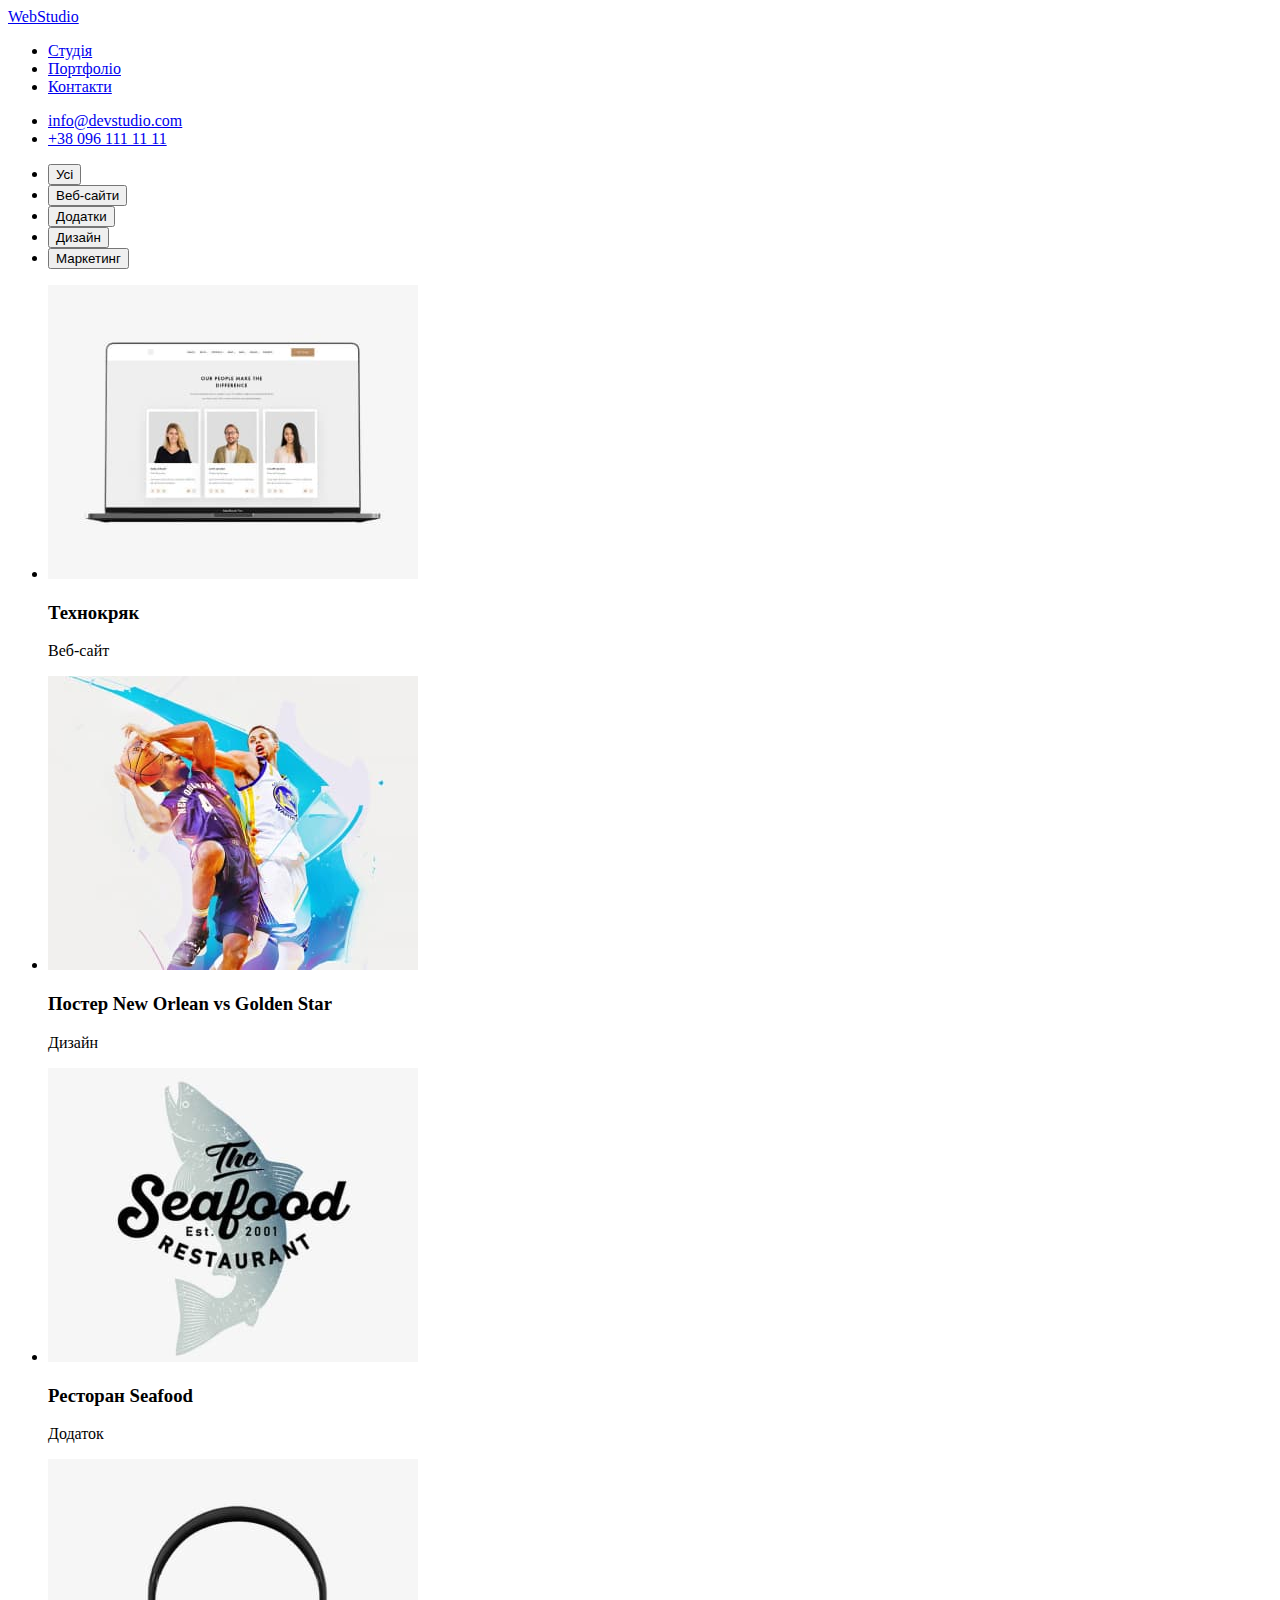
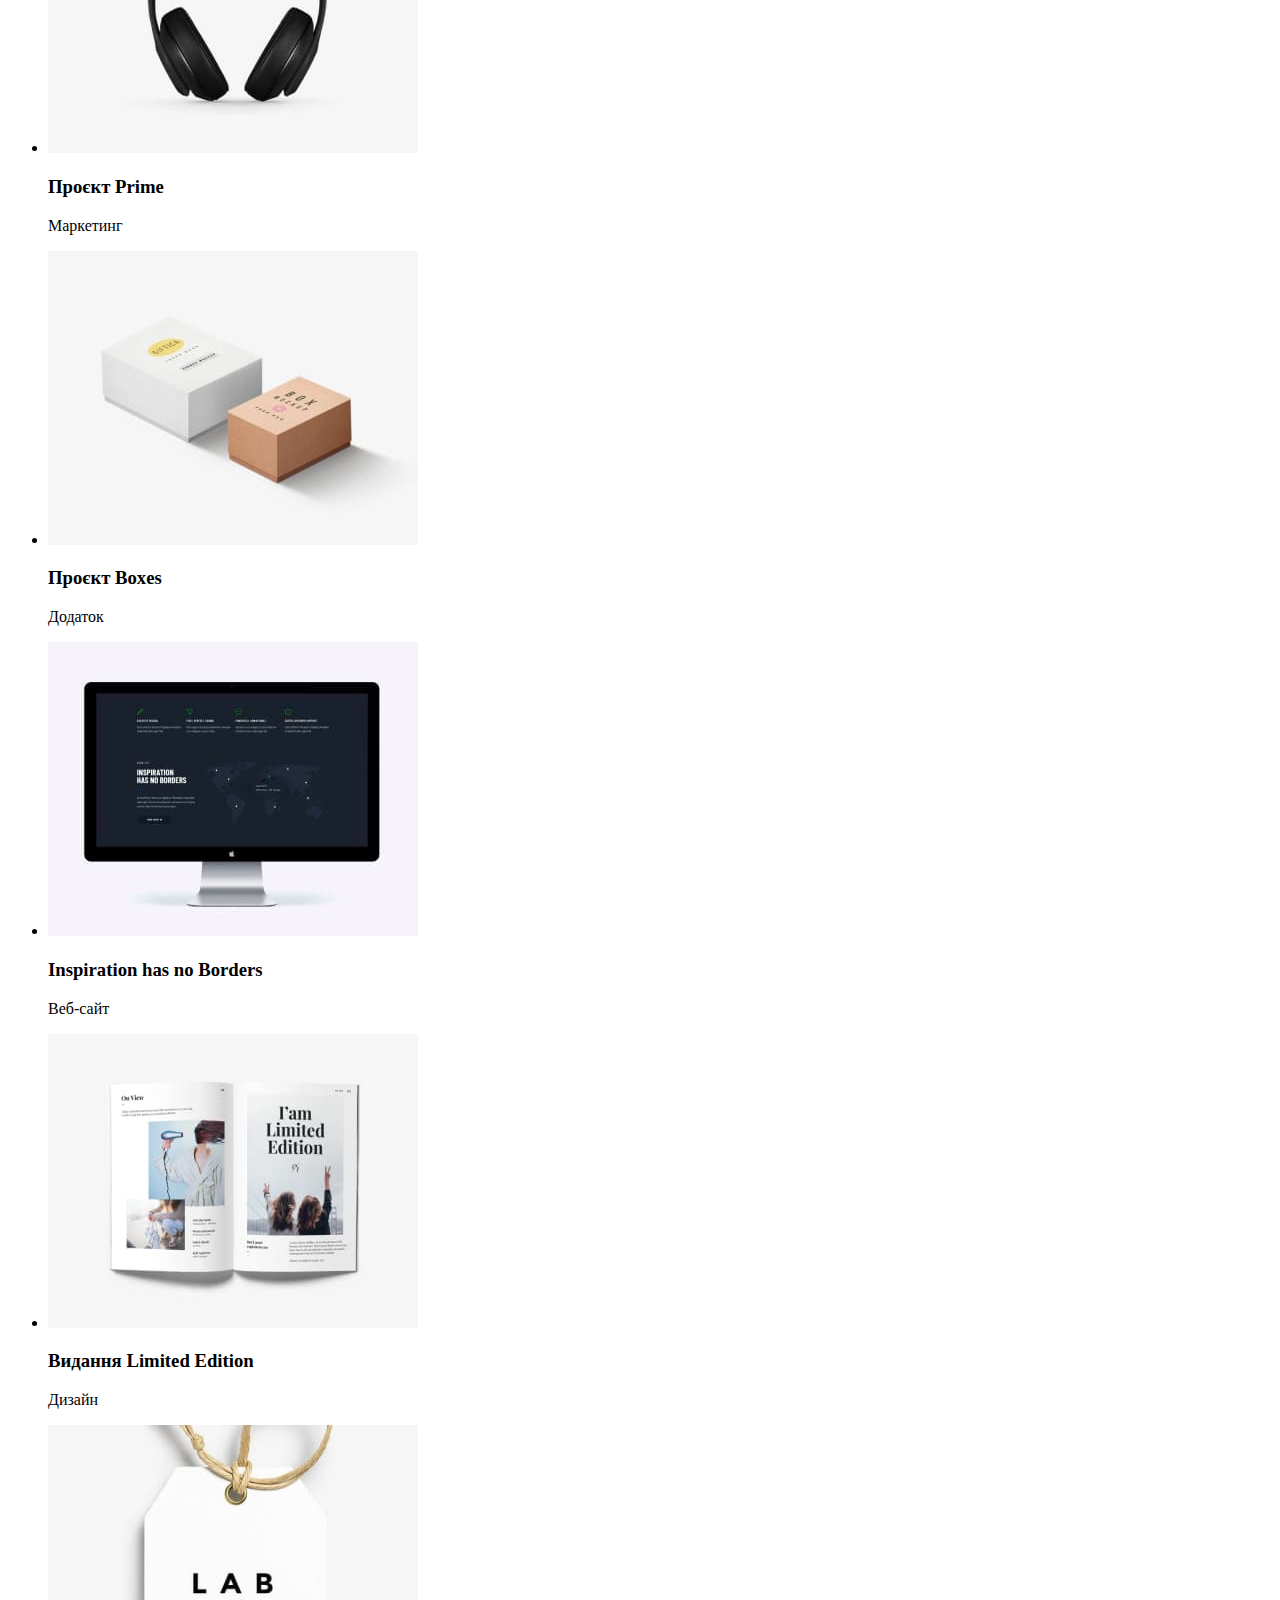
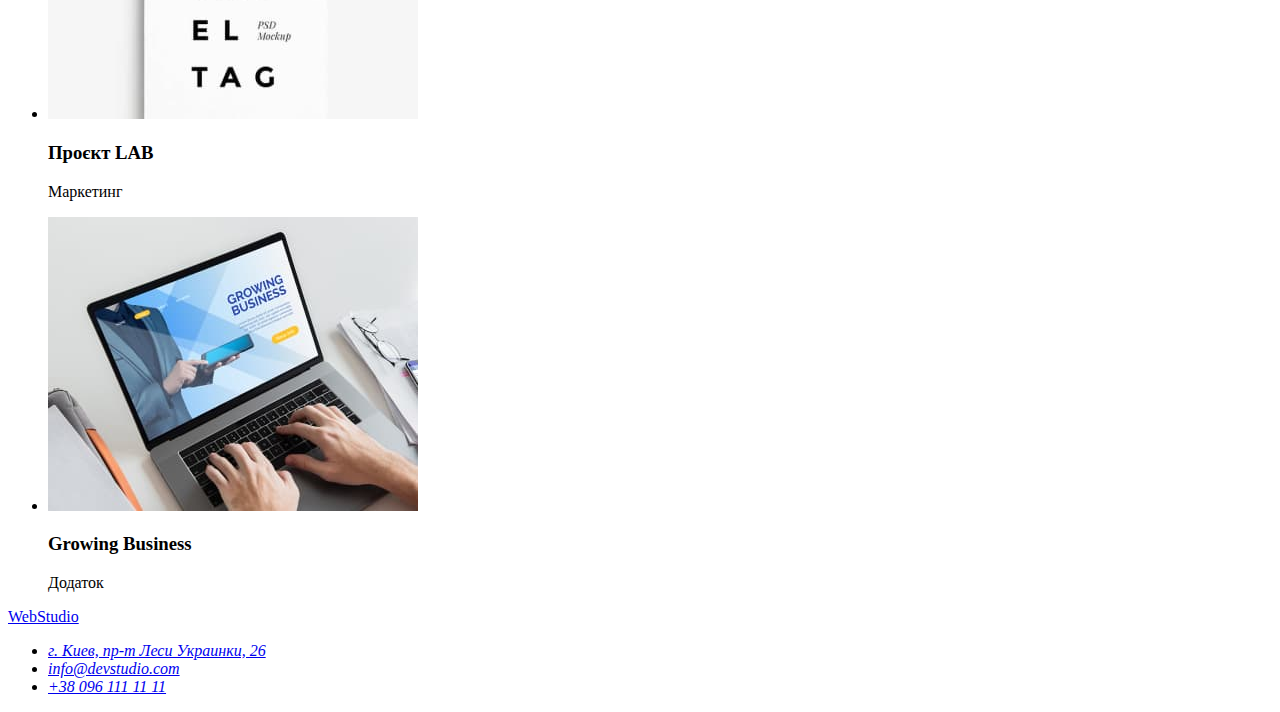
==== portfolio.html @ e199deff "розмітка другої сторінки" ====
<!DOCTYPE html>
<html lang="uk">
<head>
    <meta charset="UTF-8">
    <meta http-equiv="X-UA-Compatible" content="IE=edge">
    <meta name="viewport" content="width=device-width, initial-scale=1.0">
    <title>WebStudio</title>
    <link rel="stylesheet" href="./css/styles.css">
</head>
<body> 
    <header>
        <nav>
        <a href="./index.html">WebStudio</a>
        <ul>
            <li><a href="./index.html">Студія</a></li>
            <li><a href="./portfolio.html">Портфоліо</a></li>
            <li><a href="#">Контакти</a></li>
        </ul>
    </nav>
    <ul>
        <li><a href="mailto:info@devstudio.com">info@devstudio.com</a></li>
        <li><a href="tel:+380961111111">+38 096 111 11 11</a></li>
    </ul>
    </header> 
<main>
  <section>
      <ul>
          <li><button type="button">Усі</button></li>
          <li><button type="button">Веб-сайти</button></li>
          <li><button type="button">Додатки</button></li>
          <li><button type="button">Дизайн</button></li>
          <li><button type="button">Маркетинг</button></li>
      </ul>
  </section>  
  <section>
      <ul>
          <li><img src="./images/1.jpg" alt="компютер з прикладом сайту" width="370">
        <h3>Технокряк</h3>
        <p>Веб-сайт</p>
        </li>
          <li><img src="./images/2.jpg" alt="постер гра в баскетбол" width="370">
        <h3>Постер New Orlean vs Golden Star</h3>
        <p>Дизайн</p>
        </li>
          <li><img src="./images/3.jpg" alt="зображення додатку ресторана" width="370">
        <h3>Ресторан Seafood</h3>
        <p>Додаток</p>
        </li>
          <li><img src="./images/4.jpg" alt="чорні навушники" width="370">
        <h3>Проєкт Prime</h3>
        <p>Маркетинг</p>
        </li>
          <li><img src="./images/5.jpg" alt="зображення книжок" width="370">
        <h3>Проєкт Boxes</h3>
        <p>Додаток</p>
        </li>
          <li><img src="./images/6.jpg" alt="компютер из зображенням веб-сайту" width="370">
        <h3>Inspiration has no Borders</h3>
        <p>Веб-сайт</p>
        </li>
          <li><img src="./images/7.jpg" alt="розгорнута книга" width="370">
        <h3>Видання Limited Edition</h3>
        <p>Дизайн</p>
        </li>
          <li><img src="./images/8.jpg" alt="дизайн бірки" width="370">
        <h3>Проєкт LAB</h3>
        <p>Маркетинг</p>
        </li>
          <li><img src="./images/9.jpg" alt="людина за компютером" width="370">
        <h3>Growing Business</h3>
        <p>Додаток</p>
        </li>
      </ul>
  </section>
</main>
    <footer>
        <a href="./index.html">WebStudio</a>
    <address>
        <ul>
            <li><a href="https://goo.gl/maps/CPtrU1FHBa2aNyZL9" target="_blank" rel="noopener noreferrer nofollow">г. Киев, пр-т Леси Украинки, 26</a>
            </li>
            <li><a href="mailto:info@devstudio.com">info@devstudio.com</a>
            </li>
            <li>
                <a href="tel:+380961111111">+38 096 111 11 11</a>
            </li>
        </ul>
    </address>
    </footer>
</body>
</html>
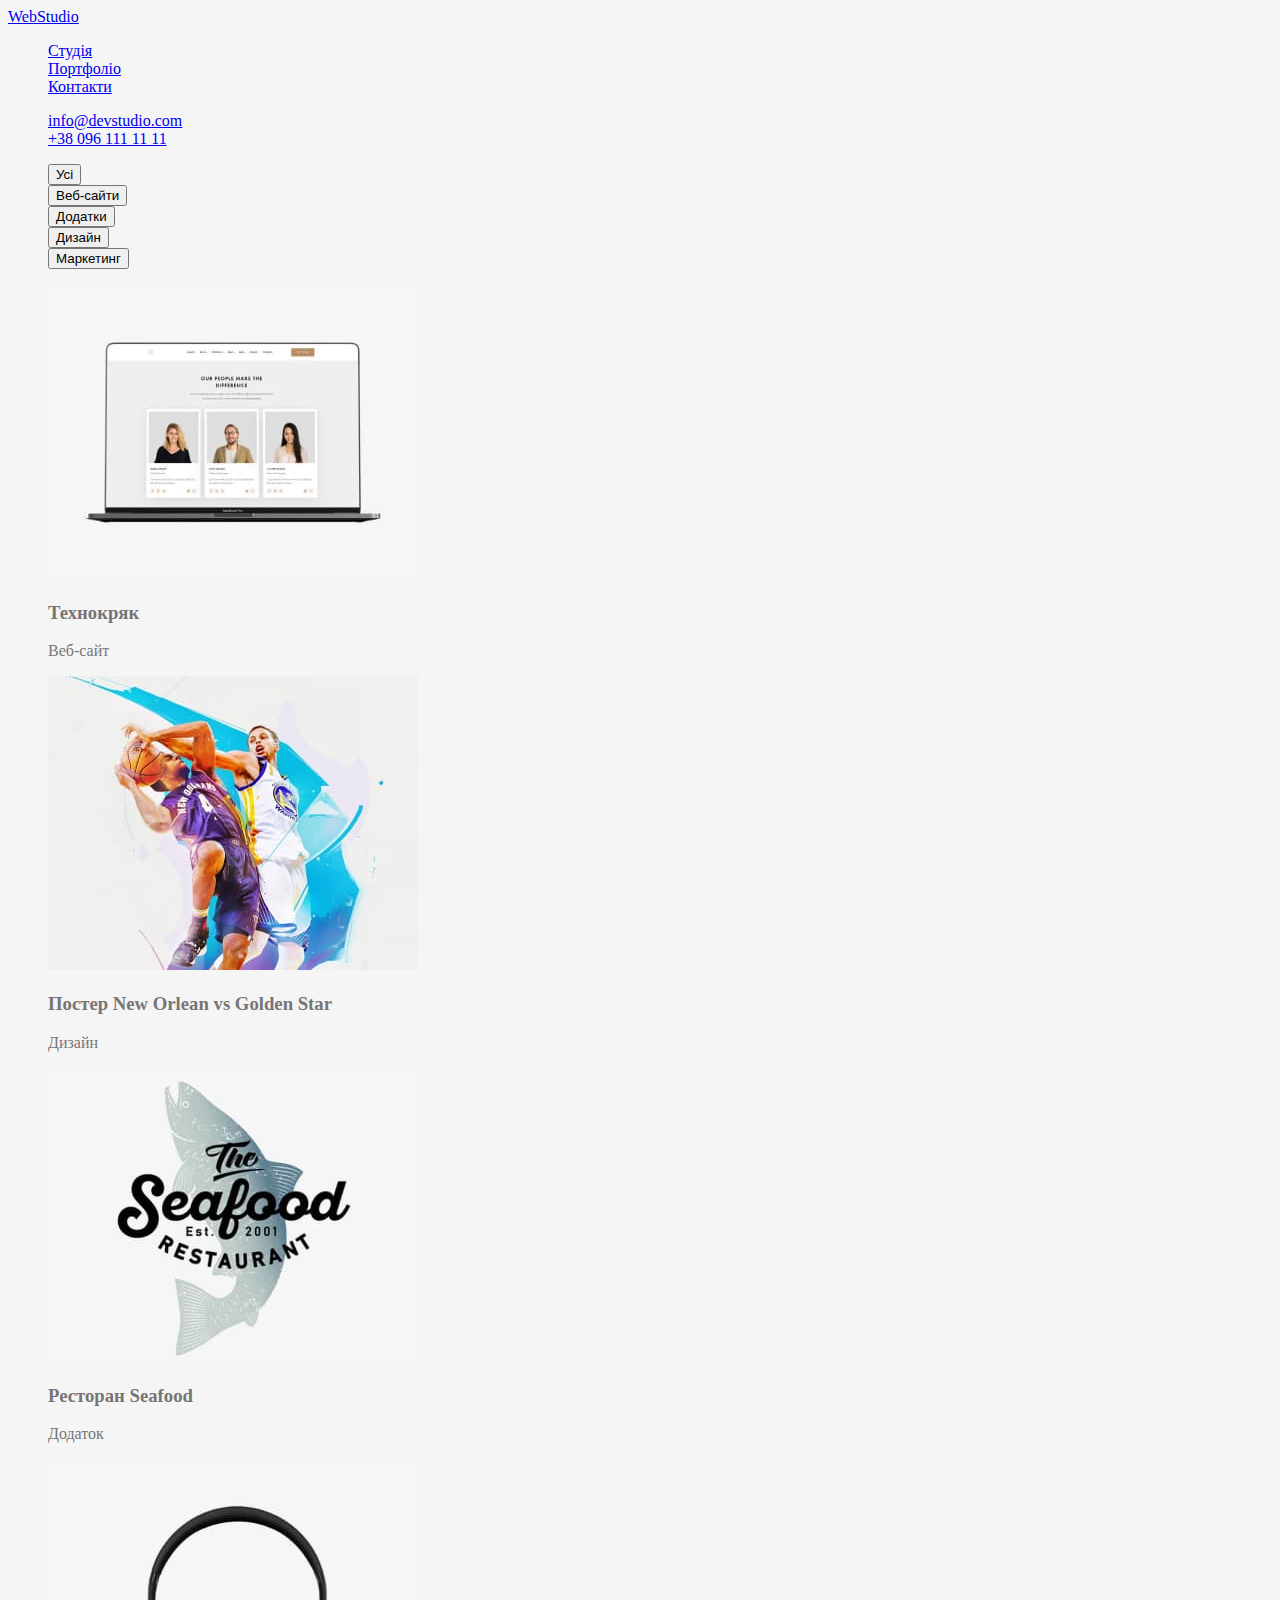
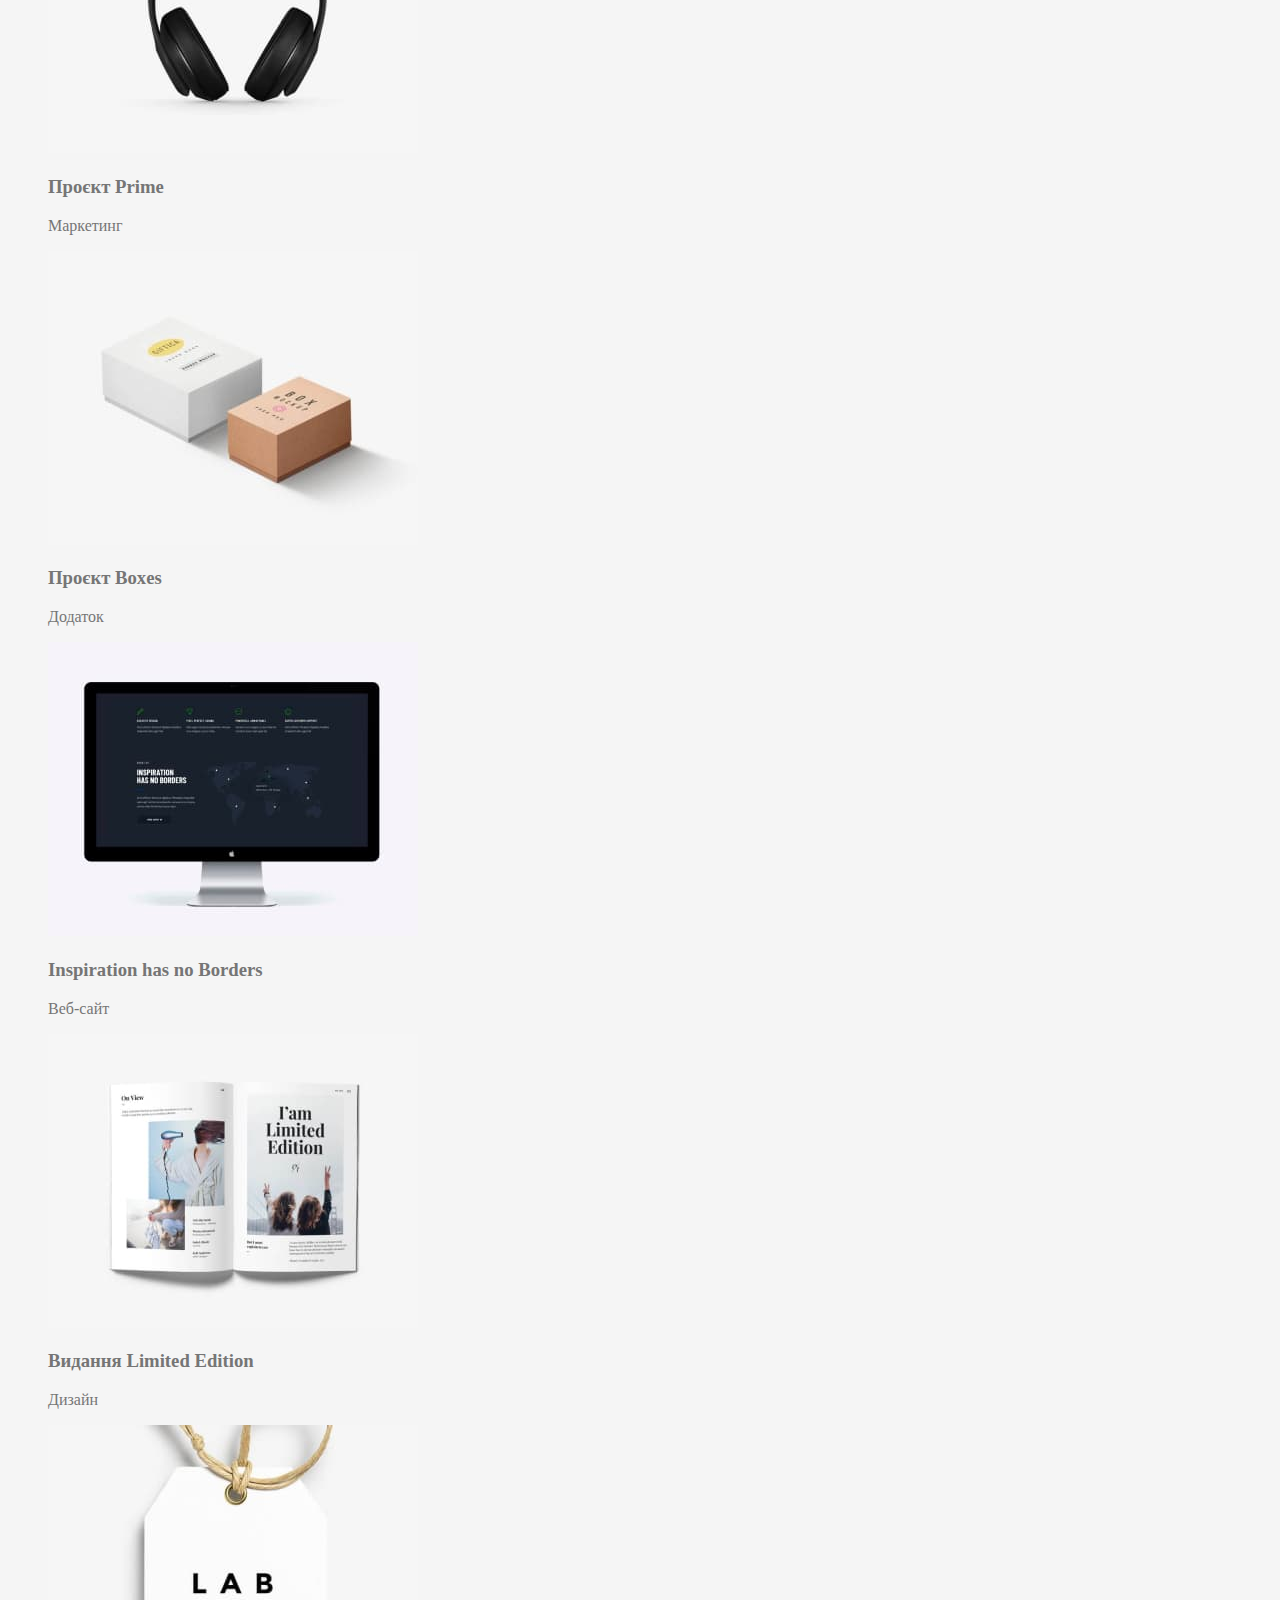
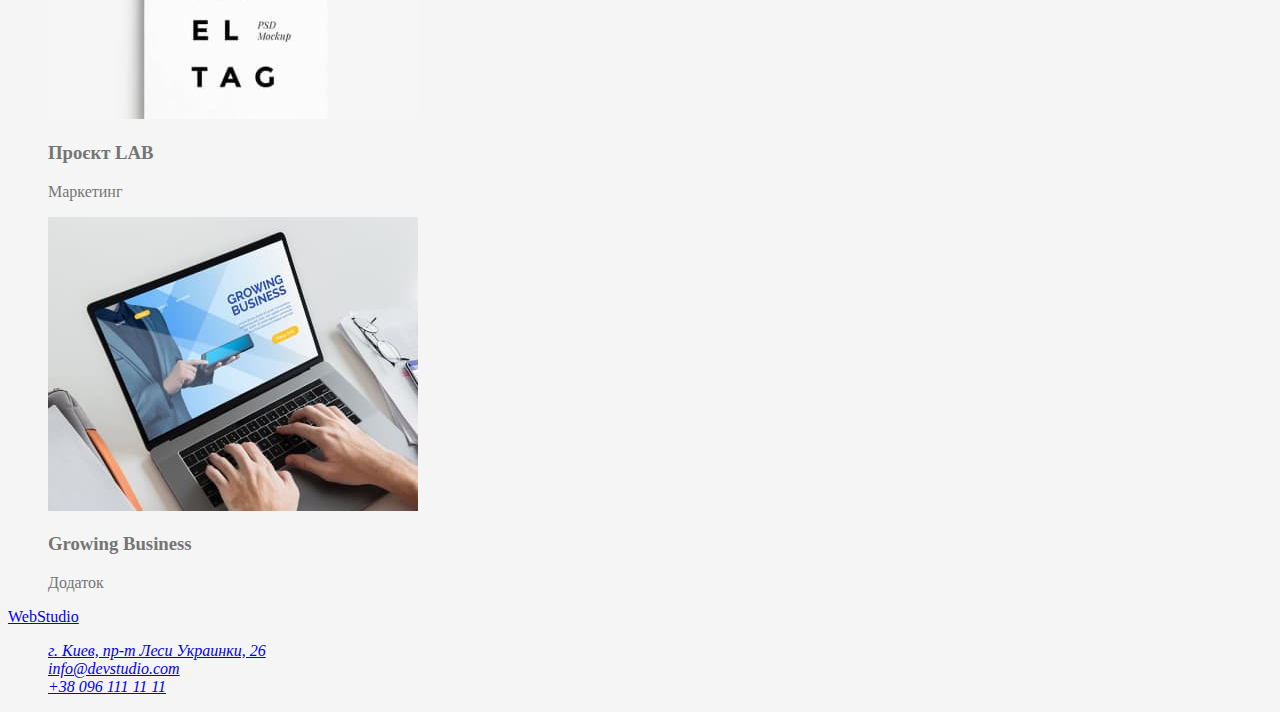
==== commit 69a70dbf: "додані змінні" ====
--- a/portfolio.html
+++ b/portfolio.html
@@ -10,7 +10,7 @@
 <body> 
     <header>
         <nav>
-        <a href="./index.html">WebStudio</a>
+        <a href="./index.html" class="logo">WebStudio</a>
         <ul>
             <li><a href="./index.html">Студія</a></li>
             <li><a href="./portfolio.html">Портфоліо</a></li>
@@ -31,8 +31,6 @@
           <li><button type="button">Дизайн</button></li>
           <li><button type="button">Маркетинг</button></li>
       </ul>
-  </section>  
-  <section>
       <ul>
           <li><img src="./images/1.jpg" alt="компютер з прикладом сайту" width="370">
         <h3>Технокряк</h3>
--- a/css/styles.css
+++ b/css/styles.css
@@ -0,0 +1,58 @@
+
+/* основний колір тексту #757575 */
+/*другорядний колір #212121 */
+/* білий #FFFFFF;*/
+/* акцент: #2196F3 */
+:root {
+--primary-text-color: #757575;
+--title-text-color: #212121;
+--accent-color: #2196F3; 
+}
+
+body {
+background-color: #F5F5F5;
+color:var(--primary-text-color) ;
+}
+
+
+ul {
+    list-style: none;
+}
+/* site-nav */
+.site-nav .link {
+color: var(--title-text-color);
+}
+.site-nav .link:hover,
+.site-nav .link:focus {
+    color: var(--accent-color);
+}
+/* auth-nav */
+.auth-nav .link {
+    color: var(--primary-text-color);
+}
+.auth-nav .link:hover,
+.auth-nav .link:focus {
+    color: var(--accent-color);
+}
+/* section */
+.section-title{
+    color: var(--title-text-color)
+}
+
+/* features */
+.features .title{
+    color: var(--title-text-color);
+}
+
+ /*команда */
+ .name{
+     color: var(--title-text-color);
+ }
+ /* address */
+ .address .maps{
+     color: #FFFFFF;
+ }
+ .address .link{
+     color: rgba(255, 255, 255, 0.6);
+     ;
+ }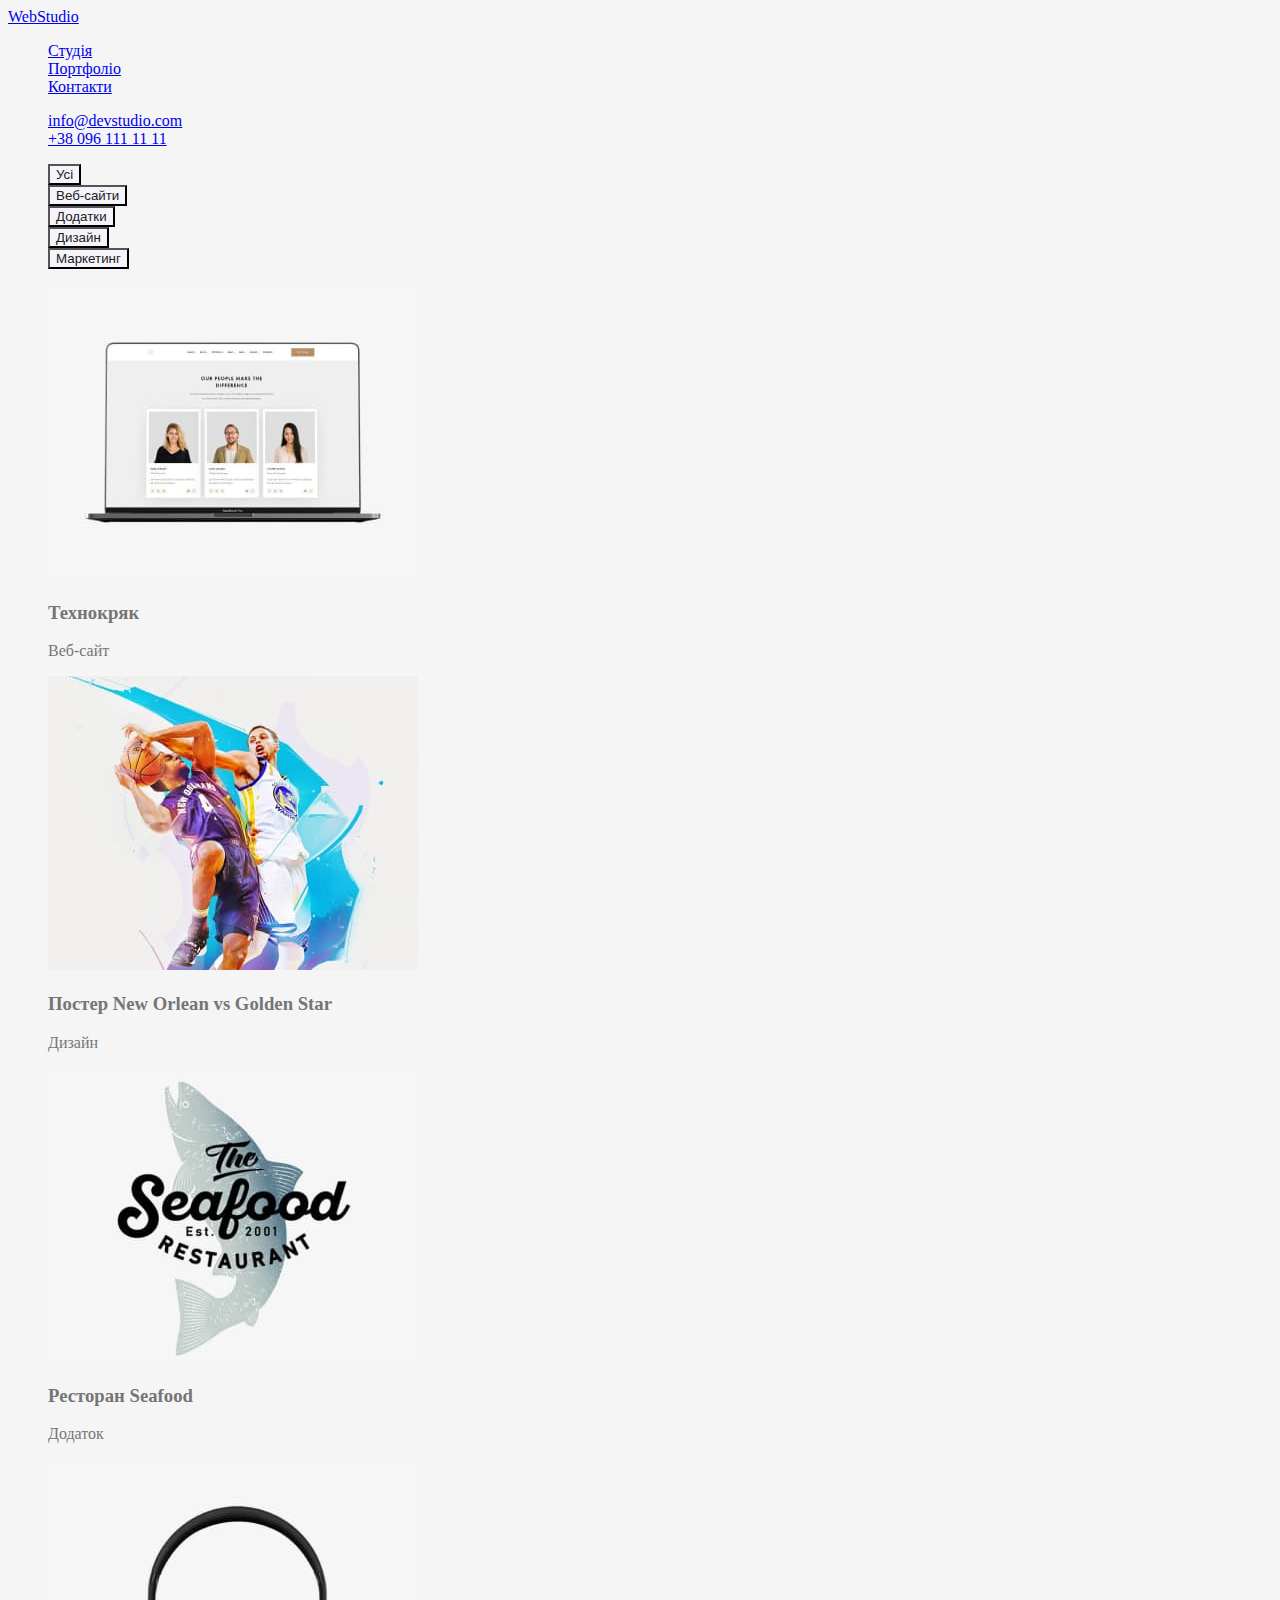
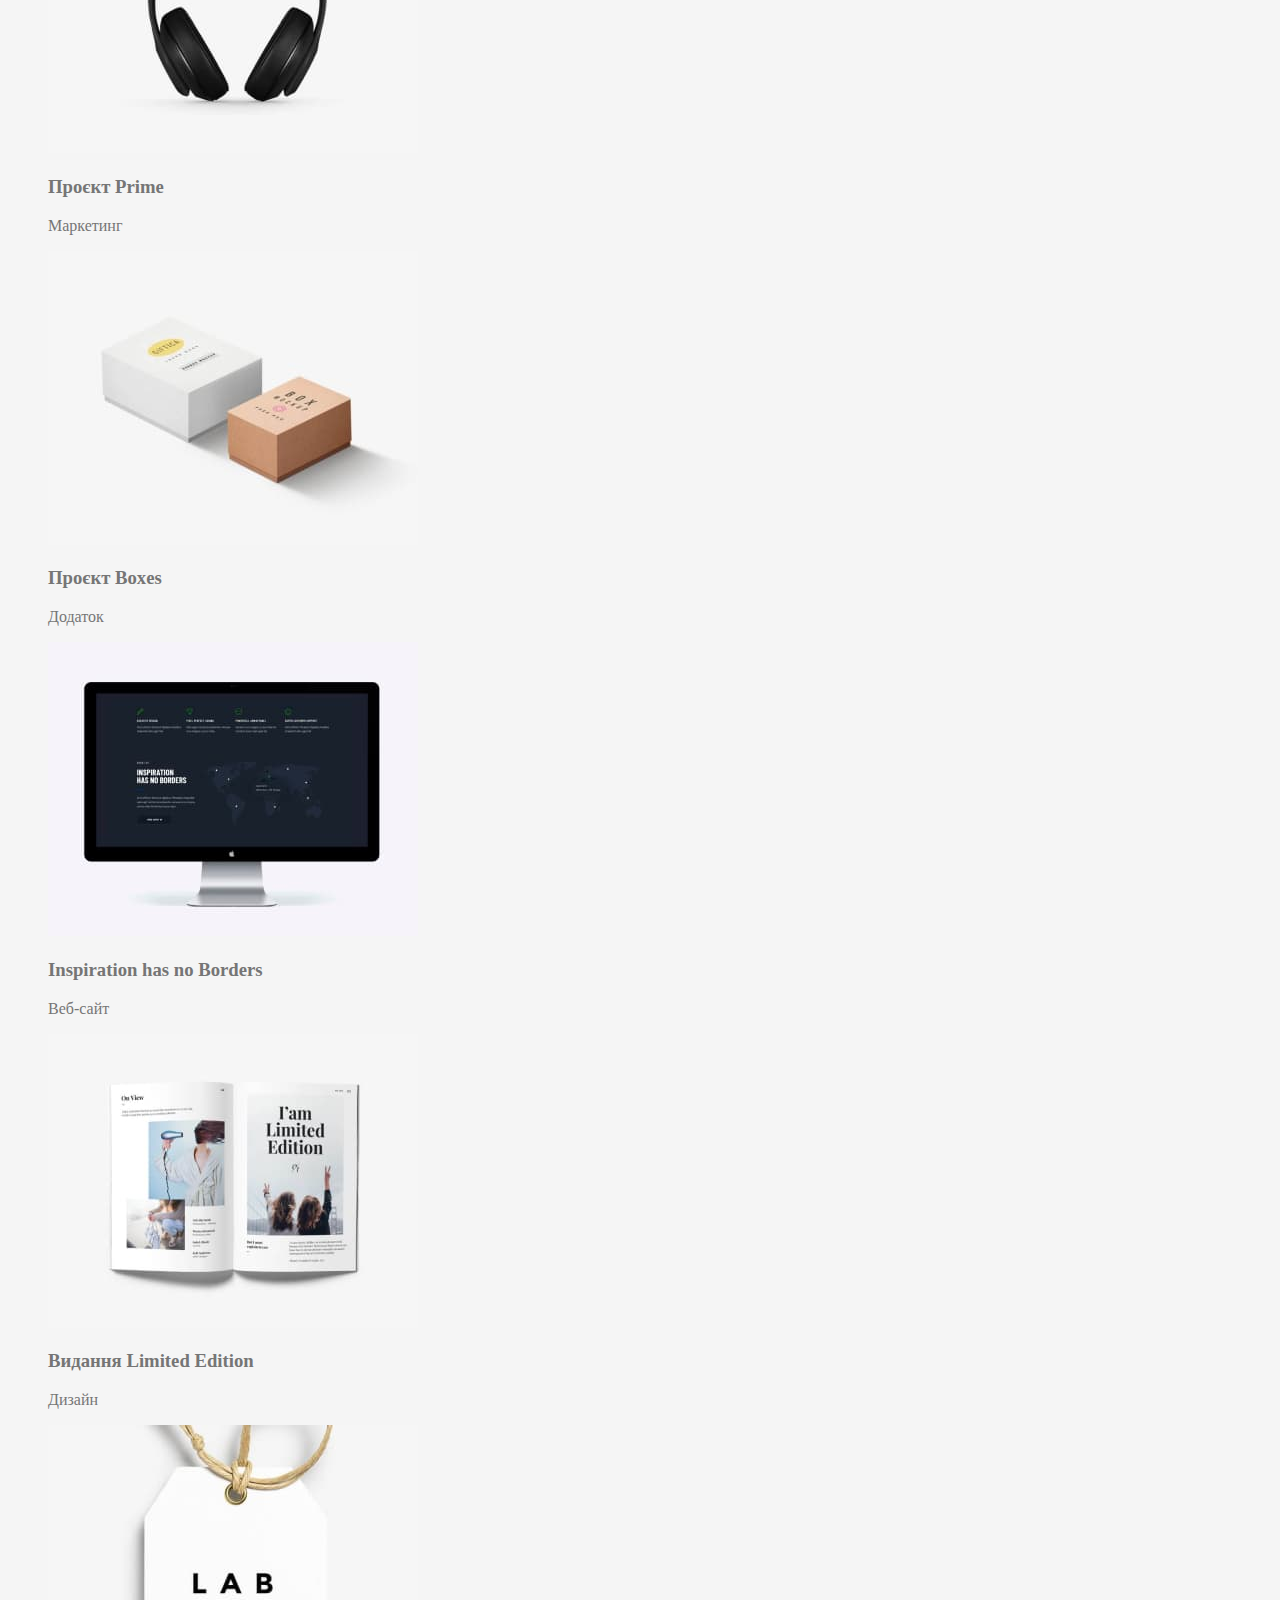
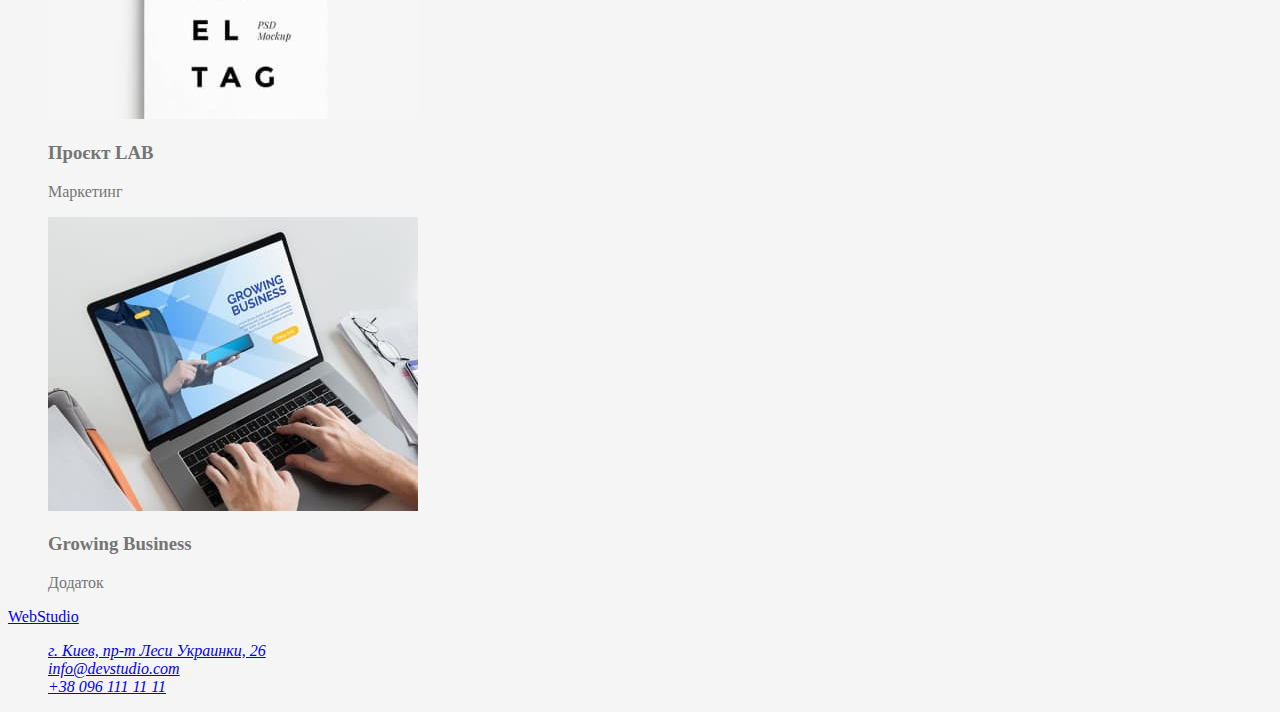
==== commit c49a0801: "оформлення кнопок" ====
--- a/portfolio.html
+++ b/portfolio.html
@@ -25,11 +25,11 @@
 <main>
   <section>
       <ul>
-          <li><button type="button">Усі</button></li>
-          <li><button type="button">Веб-сайти</button></li>
-          <li><button type="button">Додатки</button></li>
-          <li><button type="button">Дизайн</button></li>
-          <li><button type="button">Маркетинг</button></li>
+          <li><button class="button secondary" type="button ">Усі</button></li>
+          <li><button class="button secondary" type="button">Веб-сайти</button></li>
+          <li><button class="button secondary" type="button">Додатки</button></li>
+          <li><button class="button secondary" type="button">Дизайн</button></li>
+          <li><button class="button secondary" type="button">Маркетинг</button></li>
       </ul>
       <ul>
           <li><img src="./images/1.jpg" alt="компютер з прикладом сайту" width="370">
--- a/css/styles.css
+++ b/css/styles.css
@@ -6,7 +6,8 @@
 :root {
 --primary-text-color: #757575;
 --title-text-color: #212121;
---accent-color: #2196F3; 
+--accent-color: #2196F3;
+--primary-white-color:#F5F4FA; 
 }
 
 body {
@@ -55,4 +56,33 @@
  .address .link{
      color: rgba(255, 255, 255, 0.6);
      ;
- }+ }
+.address .link:hover,
+.address .link:focus{
+    color: var(--accent-color);
+}
+/* hero ( виділила фон, щоб було видно текст */
+.hero{
+    background-color: #2F303A;
+}
+.hero .hero-title{
+    color: #FFFFFF;
+}
+/* button */
+.button {
+    color: var(--title-text-color);
+    background-color: var(--primary-white-color);
+}
+.button.primary{
+    background-color: var(--accent-color);
+    color: var(--primary-white-color);
+}
+.button.secondary{
+    color: var(--title-text-color);
+    background-color: var(--primary-white-color);
+cursor: pointer;
+}
+.button.secondary:hover,
+.button.secondary:focus{
+    background-color: var(--accent-color);
+}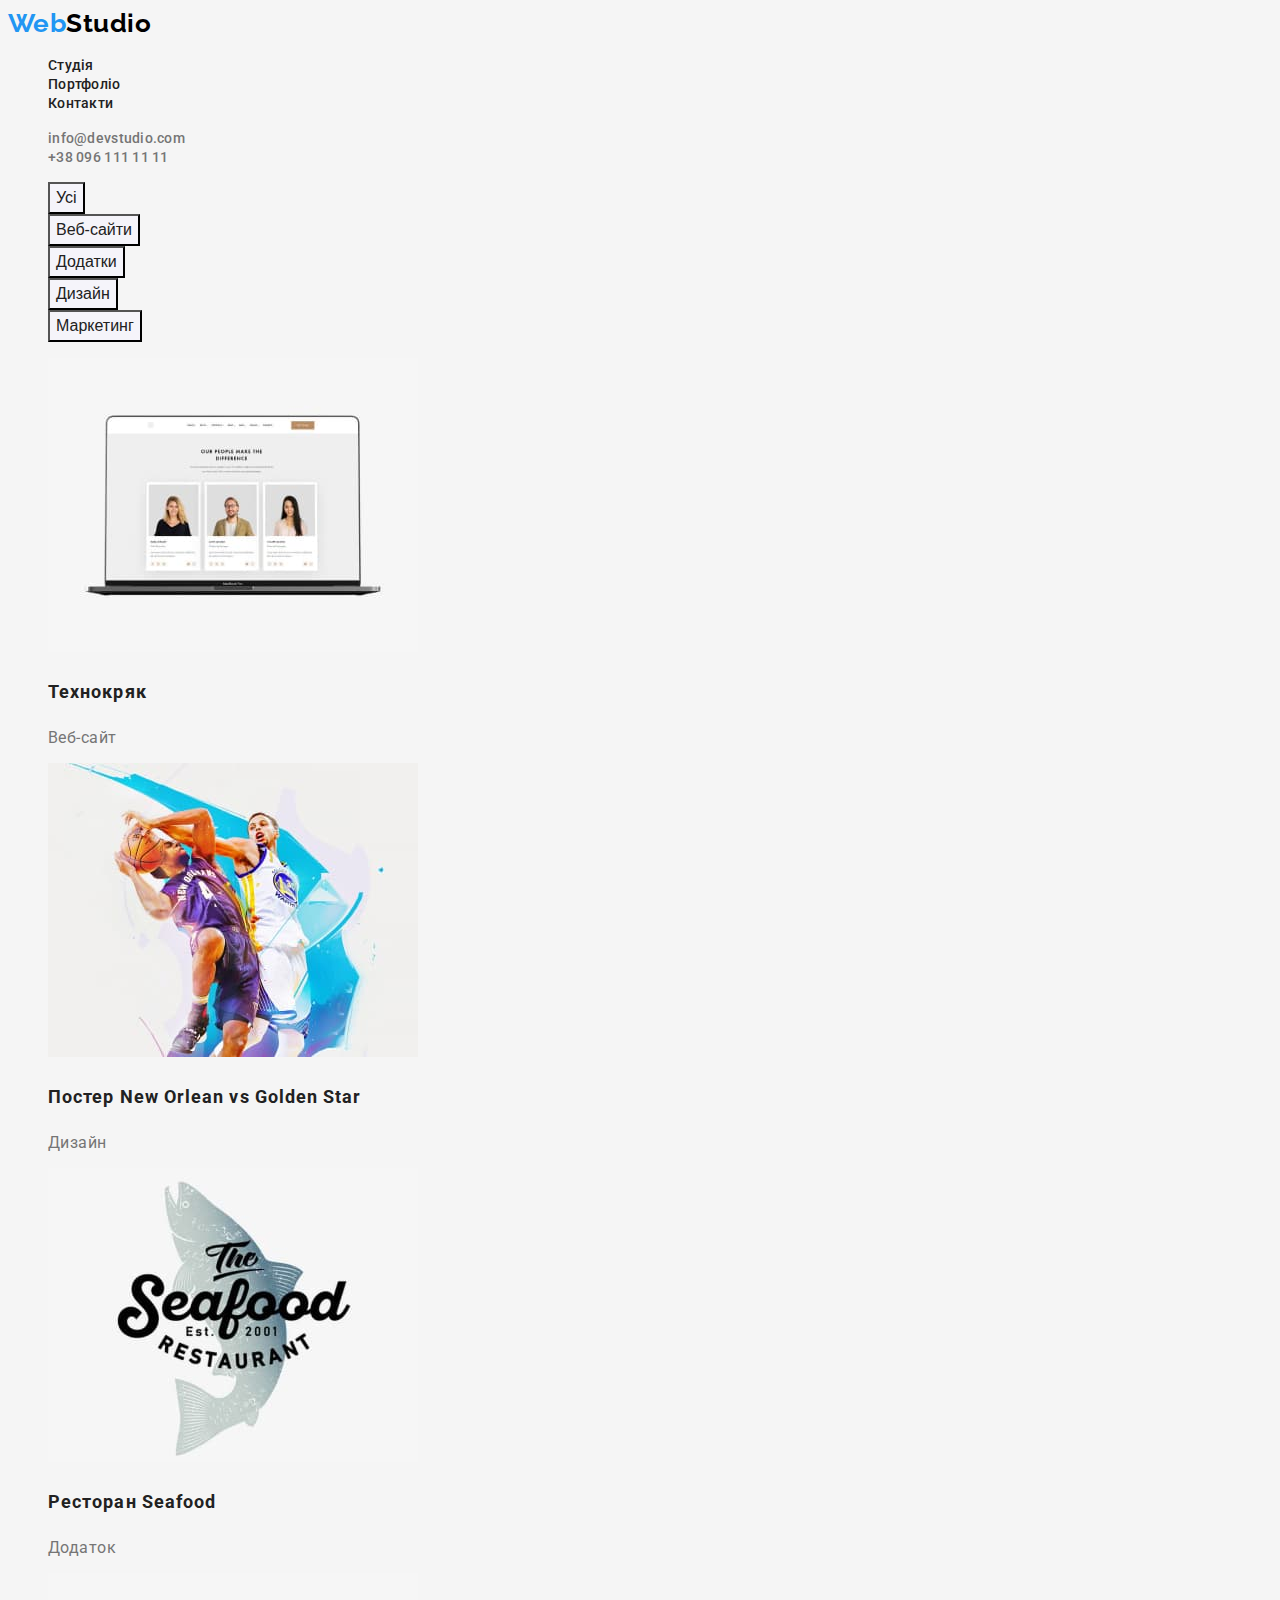
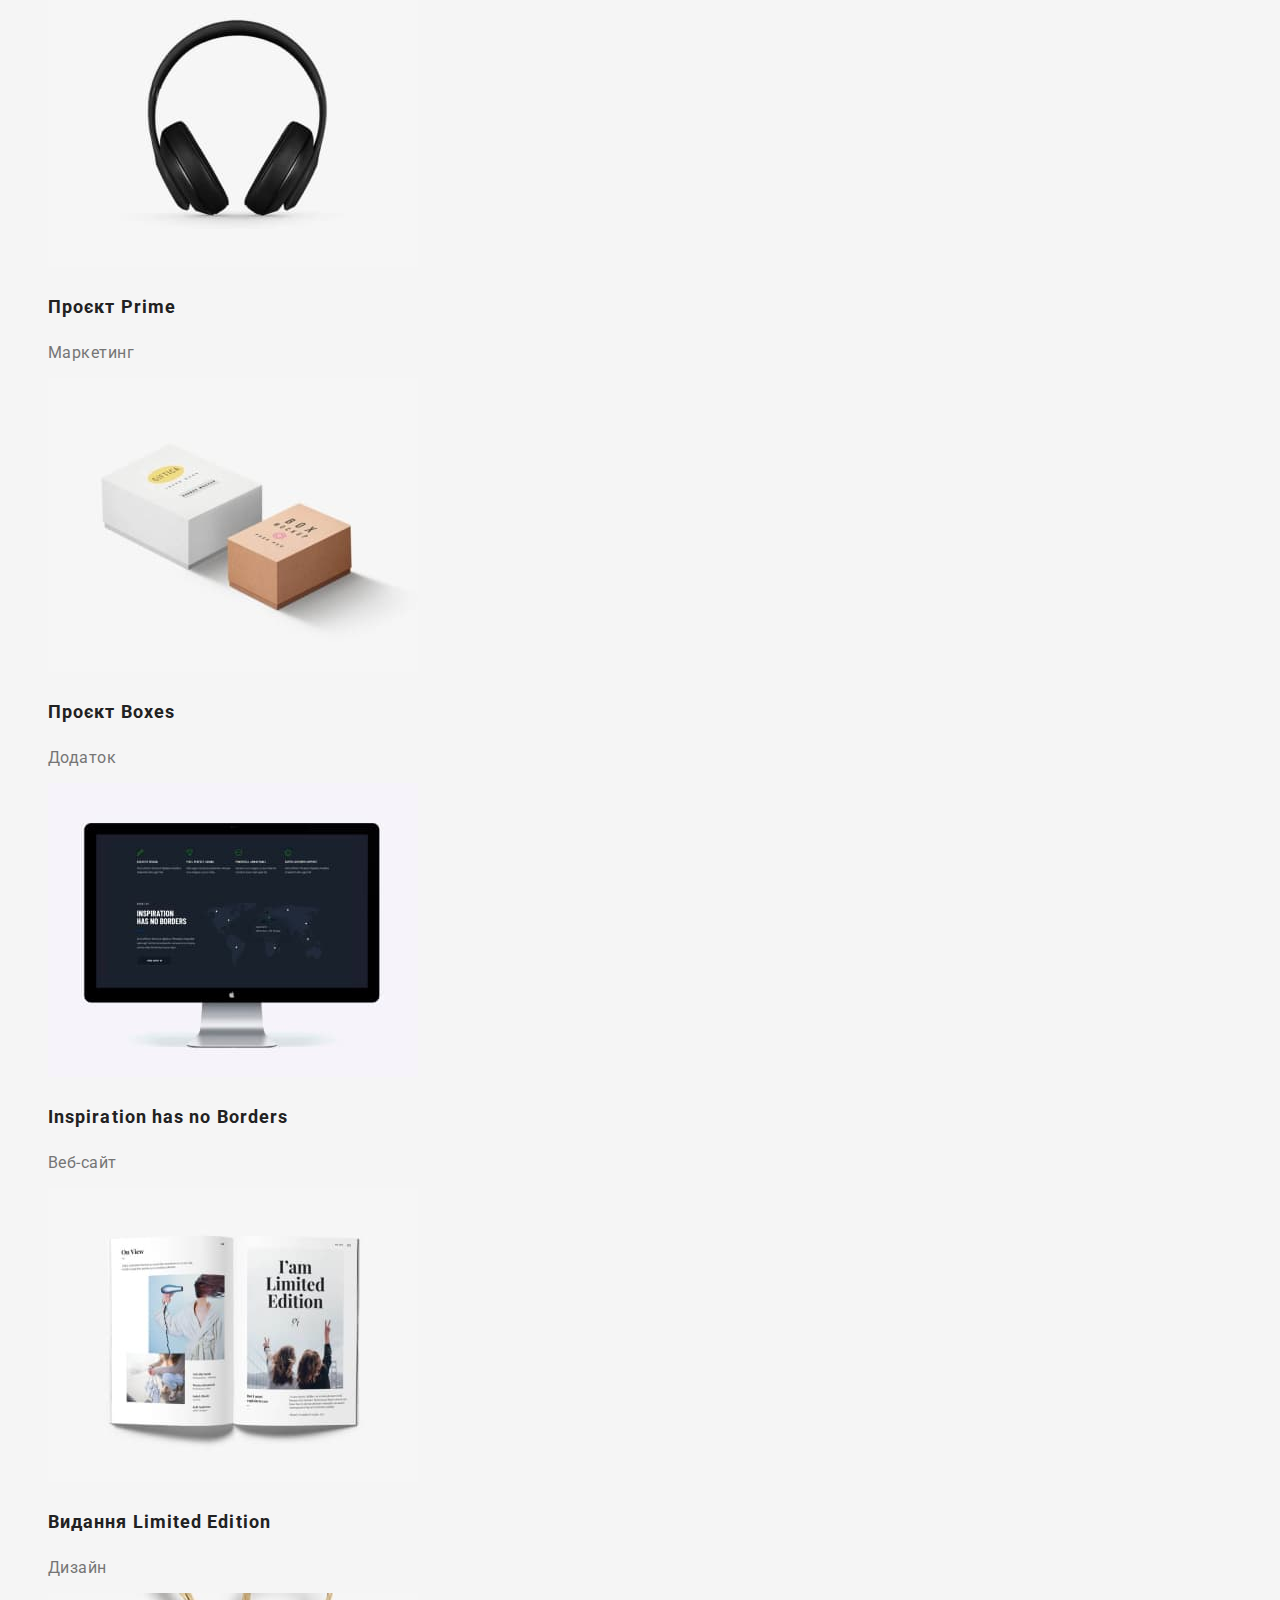
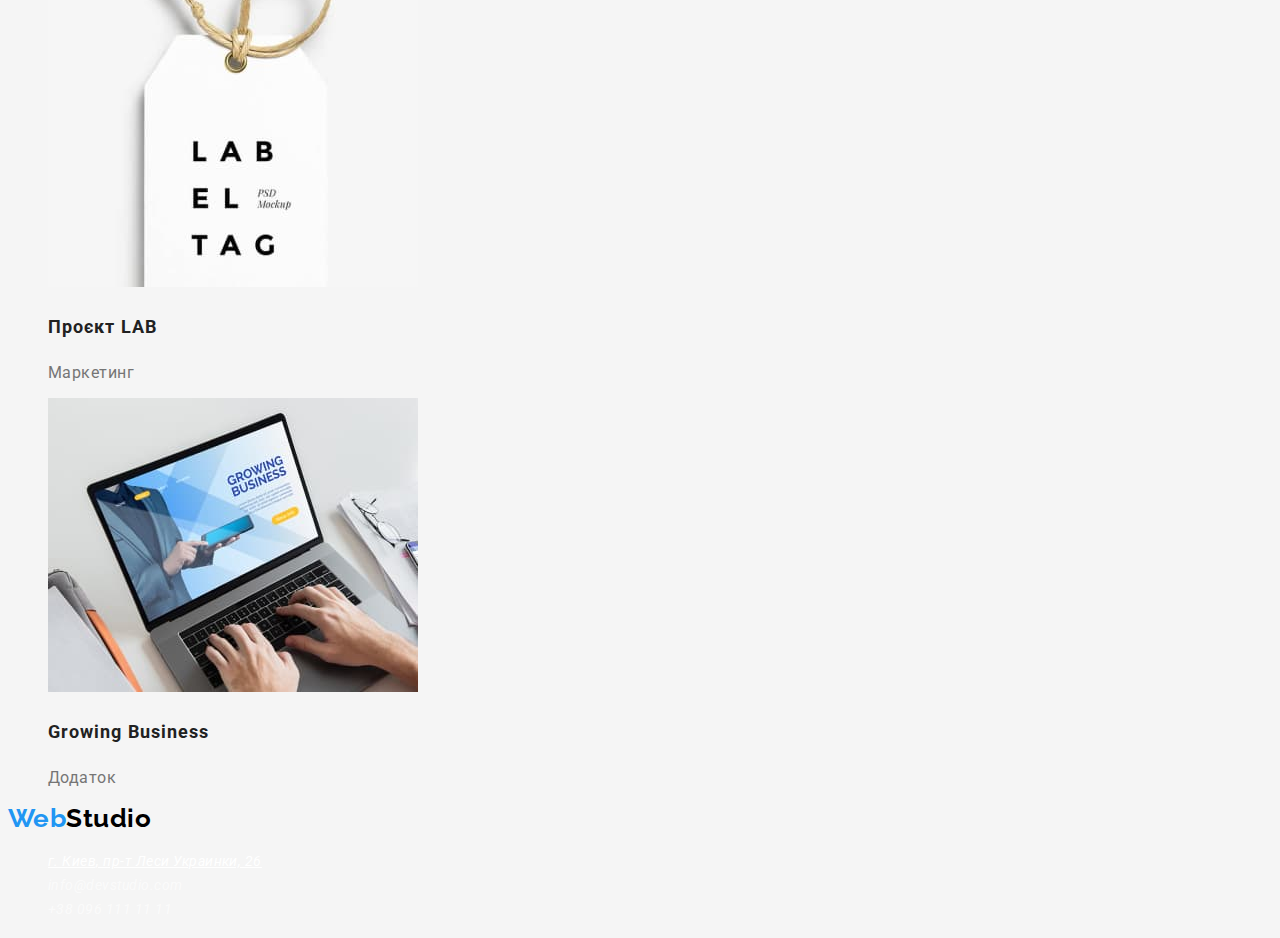
==== commit 36dd08c7: "оформлення шрифтів" ====
--- a/portfolio.html
+++ b/portfolio.html
@@ -5,27 +5,30 @@
     <meta http-equiv="X-UA-Compatible" content="IE=edge">
     <meta name="viewport" content="width=device-width, initial-scale=1.0">
     <title>WebStudio</title>
+    <link rel="preconnect" href="https://fonts.googleapis.com">
+<link rel="preconnect" href="https://fonts.gstatic.com" crossorigin>
+<link href="https://fonts.googleapis.com/css2?family=Raleway:wght@700&family=Roboto:wght@400;500;700;900&display=swap" rel="stylesheet">
     <link rel="stylesheet" href="./css/styles.css">
 </head>
 <body> 
     <header>
         <nav>
-        <a href="./index.html" class="logo">WebStudio</a>
-        <ul>
-            <li><a href="./index.html">Студія</a></li>
-            <li><a href="./portfolio.html">Портфоліо</a></li>
-            <li><a href="#">Контакти</a></li>
+        <a href="./index.html" class="logo"><span class="accent">Web</span><span class="accent-studio">Studio</span></a>
+        <ul class="site-nav">
+            <li><a href="./index.html" class="link">Студія</a></li>
+            <li><a href="./portfolio.html" class="link">Портфоліо</a></li>
+            <li><a href="#" class="link">Контакти</a></li>
         </ul>
     </nav>
-    <ul>
-        <li><a href="mailto:info@devstudio.com">info@devstudio.com</a></li>
-        <li><a href="tel:+380961111111">+38 096 111 11 11</a></li>
+    <ul class="auth-nav">
+        <li><a href="mailto:info@devstudio.com" class="link">info@devstudio.com</a></li>
+        <li><a href="tel:+380961111111" class="link">+38 096 111 11 11</a></li>
     </ul>
     </header> 
 <main>
   <section>
       <ul>
-          <li><button class="button secondary" type="button ">Усі</button></li>
+          <li><button class="button secondary" type="button">Усі</button></li>
           <li><button class="button secondary" type="button">Веб-сайти</button></li>
           <li><button class="button secondary" type="button">Додатки</button></li>
           <li><button class="button secondary" type="button">Дизайн</button></li>
@@ -33,57 +36,57 @@
       </ul>
       <ul>
           <li><img src="./images/1.jpg" alt="компютер з прикладом сайту" width="370">
-        <h3>Технокряк</h3>
+        <h3 class="portfolio">Технокряк</h3>
         <p>Веб-сайт</p>
         </li>
           <li><img src="./images/2.jpg" alt="постер гра в баскетбол" width="370">
-        <h3>Постер New Orlean vs Golden Star</h3>
+        <h3 class="portfolio">Постер New Orlean vs Golden Star</h3>
         <p>Дизайн</p>
         </li>
           <li><img src="./images/3.jpg" alt="зображення додатку ресторана" width="370">
-        <h3>Ресторан Seafood</h3>
+        <h3 class="portfolio">Ресторан Seafood</h3>
         <p>Додаток</p>
         </li>
           <li><img src="./images/4.jpg" alt="чорні навушники" width="370">
-        <h3>Проєкт Prime</h3>
+        <h3 class="portfolio">Проєкт Prime</h3>
         <p>Маркетинг</p>
         </li>
           <li><img src="./images/5.jpg" alt="зображення книжок" width="370">
-        <h3>Проєкт Boxes</h3>
+        <h3 class="portfolio">Проєкт Boxes</h3>
         <p>Додаток</p>
         </li>
           <li><img src="./images/6.jpg" alt="компютер из зображенням веб-сайту" width="370">
-        <h3>Inspiration has no Borders</h3>
+        <h3 class="portfolio">Inspiration has no Borders</h3>
         <p>Веб-сайт</p>
         </li>
           <li><img src="./images/7.jpg" alt="розгорнута книга" width="370">
-        <h3>Видання Limited Edition</h3>
+        <h3 class="portfolio">Видання Limited Edition</h3>
         <p>Дизайн</p>
         </li>
           <li><img src="./images/8.jpg" alt="дизайн бірки" width="370">
-        <h3>Проєкт LAB</h3>
+        <h3 class="portfolio">Проєкт LAB</h3>
         <p>Маркетинг</p>
         </li>
           <li><img src="./images/9.jpg" alt="людина за компютером" width="370">
-        <h3>Growing Business</h3>
+        <h3 class="portfolio">Growing Business</h3>
         <p>Додаток</p>
         </li>
       </ul>
   </section>
 </main>
-    <footer>
-        <a href="./index.html">WebStudio</a>
-    <address>
-        <ul>
-            <li><a href="https://goo.gl/maps/CPtrU1FHBa2aNyZL9" target="_blank" rel="noopener noreferrer nofollow">г. Киев, пр-т Леси Украинки, 26</a>
-            </li>
-            <li><a href="mailto:info@devstudio.com">info@devstudio.com</a>
-            </li>
-            <li>
-                <a href="tel:+380961111111">+38 096 111 11 11</a>
-            </li>
-        </ul>
-    </address>
-    </footer>
+<footer>
+  <a href="./index.html" class="logo"><span class="accent">Web</span><span class="accent-studio">Studio</span></a>
+<address class="address">
+  <ul>
+      <li><a href="https://goo.gl/maps/CPtrU1FHBa2aNyZL9" target="_blank" rel="noopener noreferrer nofollow" class="maps">г. Киев, пр-т Леси Украинки, 26</a>
+      </li>
+      <li><a href="mailto:info@devstudio.com" class="link">info@devstudio.com</a>
+      </li>
+      <li>
+          <a href="tel:+380961111111" class="link">+38 096 111 11 11</a>
+      </li>
+  </ul>
+</address>
+</footer>
 </body>
 </html>--- a/css/styles.css
+++ b/css/styles.css
@@ -13,15 +13,36 @@
 body {
 background-color: #F5F5F5;
 color:var(--primary-text-color) ;
+font-family: Roboto, sans-serif;
+letter-spacing: 0.03em;
 }
-
+/* WebStudio */
+.logo{text-decoration: none;}
+.accent{
+    color: var(--accent-color);
+}
+.accent-studio{
+    color: #000000; 
+}
+.accent, .accent-studio{
+font-family: Raleway;
+font-weight: 700;
+font-size: 26px;
+line-height: 1.19;
+}
 
 ul {
     list-style: none;
+
 }
 /* site-nav */
 .site-nav .link {
 color: var(--title-text-color);
+font-weight: 500;
+font-size: 14px;
+line-height: 1.14;
+letter-spacing: 0.02em;
+text-decoration: none;
 }
 .site-nav .link:hover,
 .site-nav .link:focus {
@@ -30,35 +51,14 @@
 /* auth-nav */
 .auth-nav .link {
     color: var(--primary-text-color);
+font-weight: 500;
+font-size: 14px;
+line-height: 1.14;
+letter-spacing: 0.02em;
+text-decoration: none;
 }
 .auth-nav .link:hover,
 .auth-nav .link:focus {
-    color: var(--accent-color);
-}
-/* section */
-.section-title{
-    color: var(--title-text-color)
-}
-
-/* features */
-.features .title{
-    color: var(--title-text-color);
-}
-
- /*команда */
- .name{
-     color: var(--title-text-color);
- }
- /* address */
- .address .maps{
-     color: #FFFFFF;
- }
- .address .link{
-     color: rgba(255, 255, 255, 0.6);
-     ;
- }
-.address .link:hover,
-.address .link:focus{
     color: var(--accent-color);
 }
 /* hero ( виділила фон, щоб було видно текст */
@@ -67,7 +67,60 @@
 }
 .hero .hero-title{
     color: #FFFFFF;
+font-weight: 900;
+font-size: 44px;
+line-height: 1.36;
+text-align: center;
+letter-spacing: 0.06em;
+text-transform: uppercase;
 }
+
+/* section */
+.section-title{
+color: var(--title-text-color);
+font-weight: 700;
+font-size: 36px;
+line-height: 1.17;
+text-align: center;
+letter-spacing: 0.03em;
+}
+
+/* features */
+.features .title{
+    color: var(--title-text-color);
+font-weight: 700;
+font-size: 14px;
+line-height: 1.14;
+letter-spacing: 0.03em;
+text-transform: uppercase;
+}
+
+ /*команда */
+ .name{
+     color: var(--title-text-color);
+font-weight: 500;
+font-size: 16px;
+line-height: 1.19;
+ }
+ /* address */
+ .address .maps{
+     color: #FFFFFF;
+font-weight: 400;
+font-size: 14px;
+line-height: 1.71;
+ }
+ .address .link{
+     color: rgba(255, 255, 255, 0.6);
+font-weight: 400;
+font-size: 14px;
+line-height: 1.71;
+text-decoration: none;
+ }
+.address .link:hover,
+.address .link:focus{
+    color: var(--accent-color);
+}
+
 /* button */
 .button {
     color: var(--title-text-color);
@@ -76,13 +129,35 @@
 .button.primary{
     background-color: var(--accent-color);
     color: var(--primary-white-color);
+    cursor: pointer;
+font-weight: 700;
+font-size: 16px;
+line-height: 1.88;
+display: flex;
+align-items: center;
+text-align: center;
+letter-spacing: 0.06em;
 }
+/* кнопки портфоліо */
 .button.secondary{
     color: var(--title-text-color);
     background-color: var(--primary-white-color);
-cursor: pointer;
+    cursor: pointer;
+font-weight: 500;
+font-size: 16px;
+line-height: 1.63;
+text-align: center;
+
 }
 .button.secondary:hover,
 .button.secondary:focus{
     background-color: var(--accent-color);
+}
+/* портфолио */
+.portfolio {
+    color: var(--title-text-color);
+font-weight: 700;
+font-size: 18px;
+line-height: 2;
+letter-spacing: 0.06em;
 }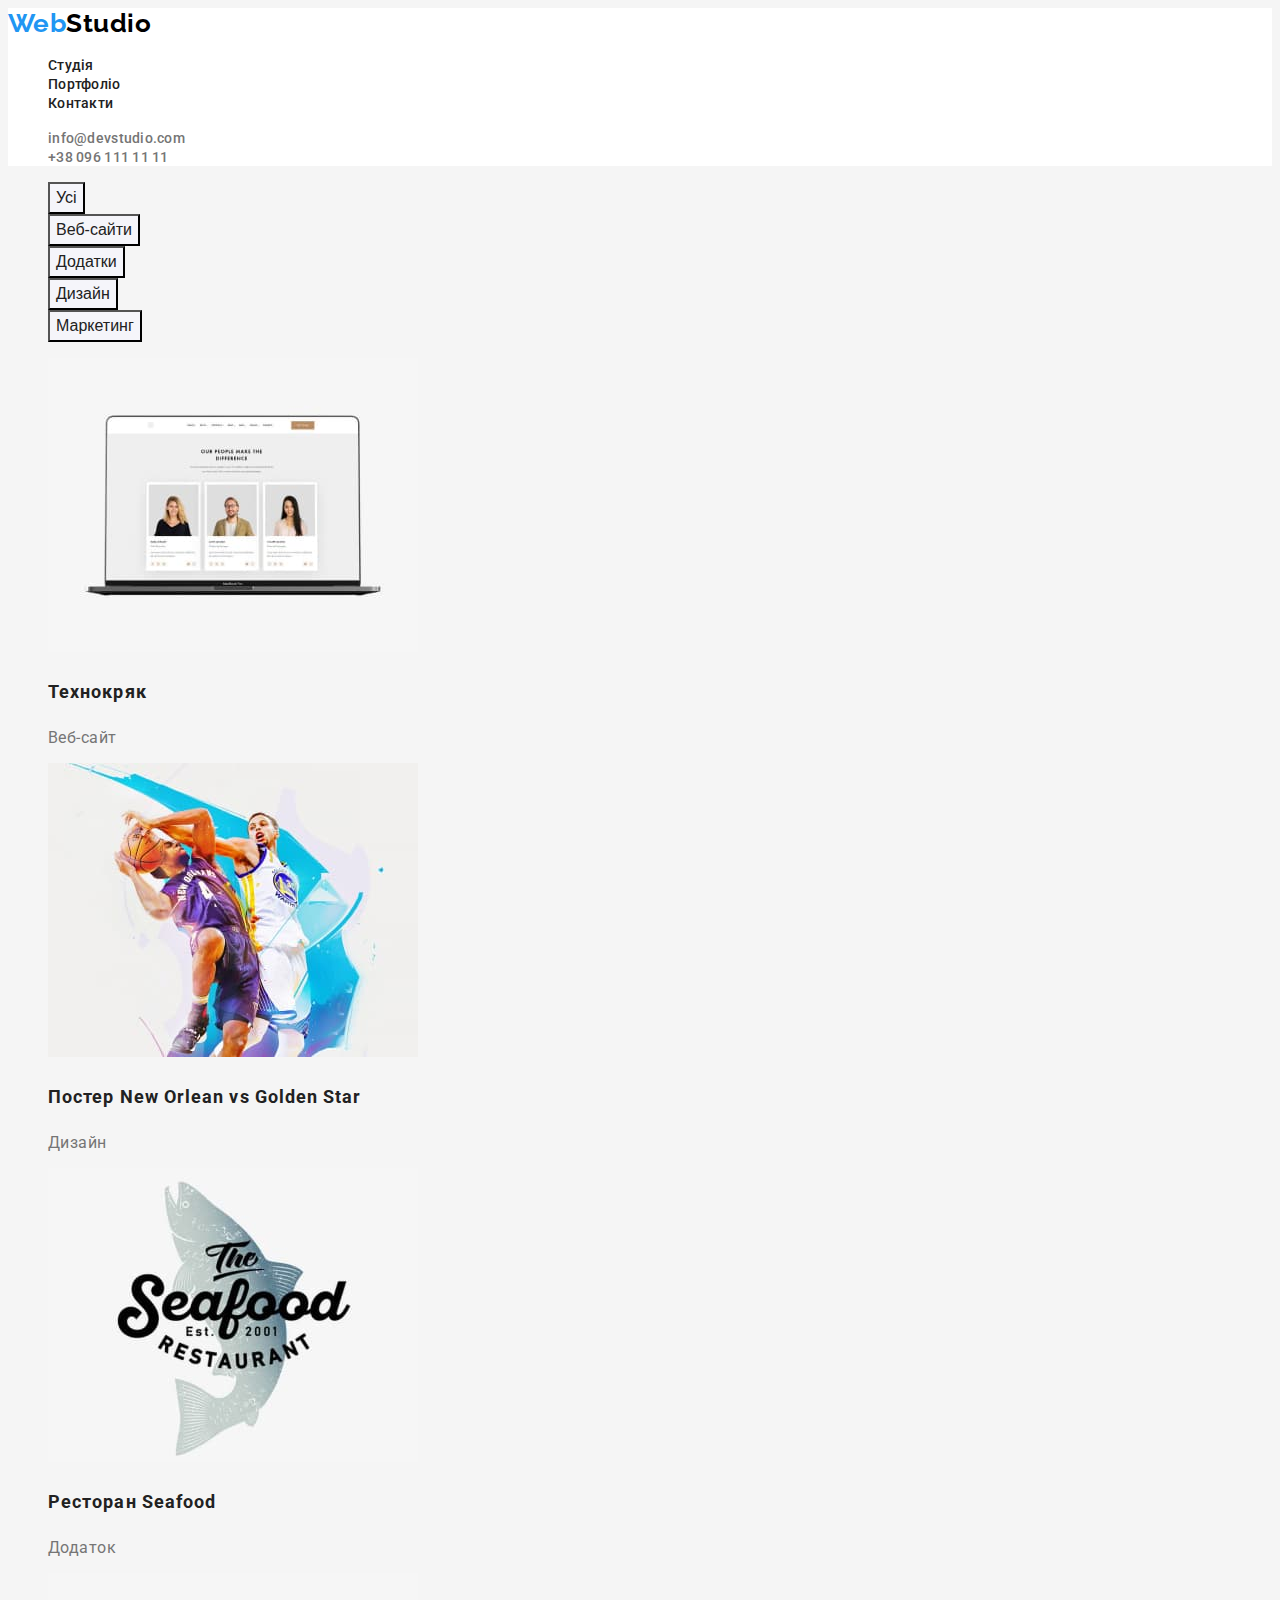
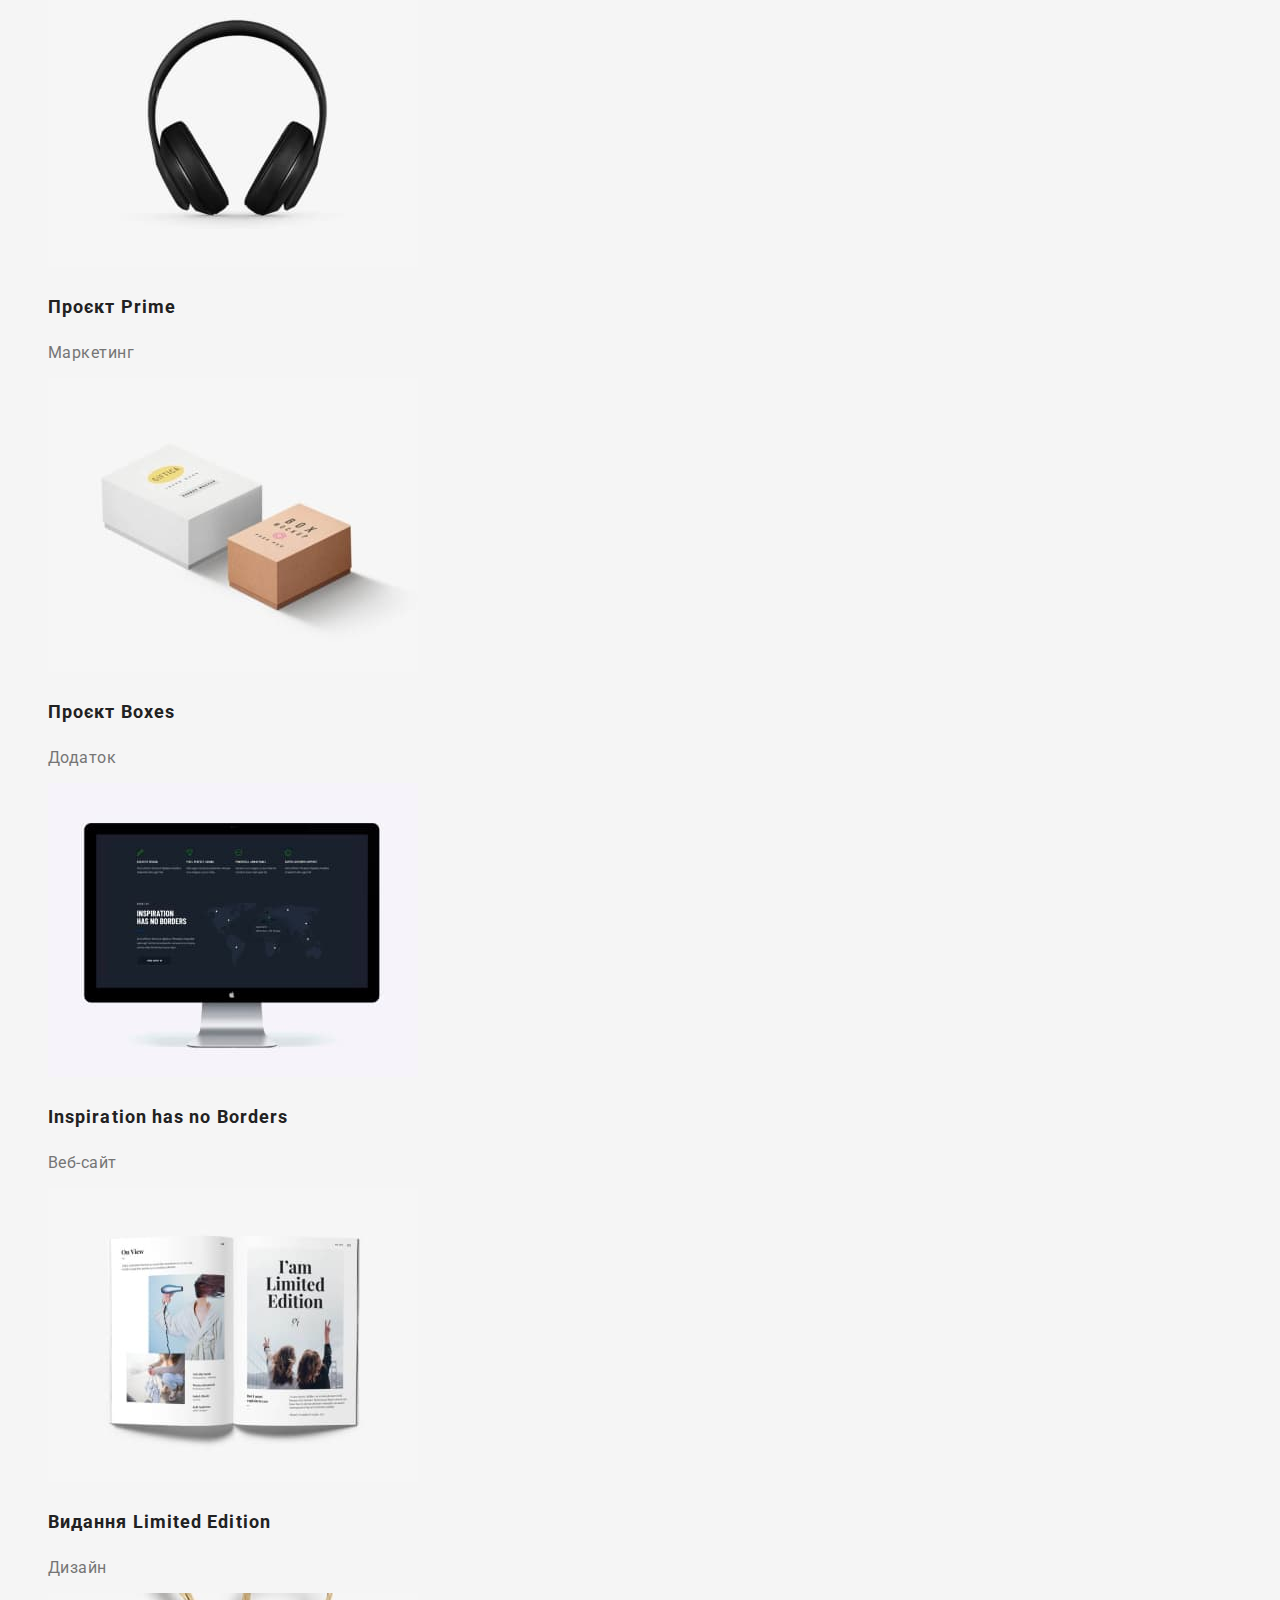
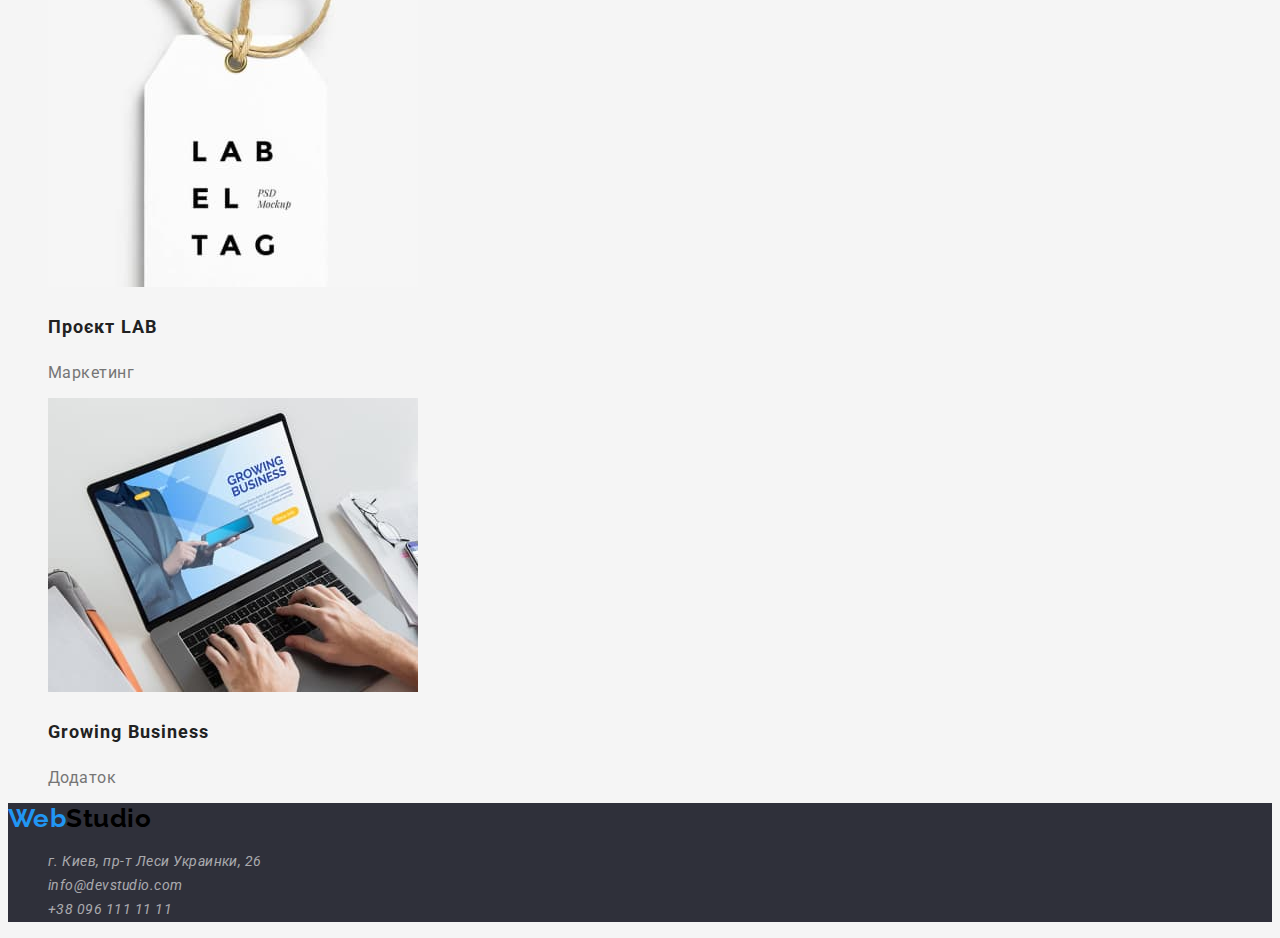
==== commit f49544dd: "додано фон до секцій та до головної кнопкі" ====
--- a/portfolio.html
+++ b/portfolio.html
@@ -11,7 +11,7 @@
     <link rel="stylesheet" href="./css/styles.css">
 </head>
 <body> 
-    <header>
+    <header class="header">
         <nav>
         <a href="./index.html" class="logo"><span class="accent">Web</span><span class="accent-studio">Studio</span></a>
         <ul class="site-nav">
@@ -26,7 +26,7 @@
     </ul>
     </header> 
 <main>
-  <section>
+  <section class="portf">
       <ul>
           <li><button class="button secondary" type="button">Усі</button></li>
           <li><button class="button secondary" type="button">Веб-сайти</button></li>
@@ -74,11 +74,11 @@
       </ul>
   </section>
 </main>
-<footer>
+<footer class="footer">
   <a href="./index.html" class="logo"><span class="accent">Web</span><span class="accent-studio">Studio</span></a>
 <address class="address">
   <ul>
-      <li><a href="https://goo.gl/maps/CPtrU1FHBa2aNyZL9" target="_blank" rel="noopener noreferrer nofollow" class="maps">г. Киев, пр-т Леси Украинки, 26</a>
+      <li><a href="https://goo.gl/maps/CPtrU1FHBa2aNyZL9" target="_blank" rel="noopener noreferrer nofollow" class="link maps">г. Киев, пр-т Леси Украинки, 26</a>
       </li>
       <li><a href="mailto:info@devstudio.com" class="link">info@devstudio.com</a>
       </li>
--- a/css/styles.css
+++ b/css/styles.css
@@ -1,17 +1,19 @@
-
 /* основний колір тексту #757575 */
 /*другорядний колір #212121 */
 /* білий #FFFFFF;*/
 /* акцент: #2196F3 */
+/* колір фону #F5F5F5 */
+/* другорядний колір фону #2F303A 
+акцент колір фону #F5F4FA*/
 :root {
 --primary-text-color: #757575;
 --title-text-color: #212121;
 --accent-color: #2196F3;
---primary-white-color:#F5F4FA; 
+--primary-white-color:hsl(250, 37%, 97%); 
 }
 
 body {
-background-color: #F5F5F5;
+background-color: #F5F5F5 ; 
 color:var(--primary-text-color) ;
 font-family: Roboto, sans-serif;
 letter-spacing: 0.03em;
@@ -36,6 +38,9 @@
 
 }
 /* site-nav */
+.header{
+    background-color: #FFFFFF;
+}
 .site-nav .link {
 color: var(--title-text-color);
 font-weight: 500;
@@ -62,8 +67,8 @@
     color: var(--accent-color);
 }
 /* hero ( виділила фон, щоб було видно текст */
-.hero{
-    background-color: #2F303A;
+.hero, .footer{
+    background-color:#2F303A ;
 }
 .hero .hero-title{
     color: #FFFFFF;
@@ -96,6 +101,9 @@
 }
 
  /*команда */
+ .section-team{
+background-color: #F5F4FA;
+ }
  .name{
      color: var(--title-text-color);
 font-weight: 500;
@@ -138,6 +146,10 @@
 text-align: center;
 letter-spacing: 0.06em;
 }
+.button.primary:hover,
+.button.primary:focus{
+    background-color: #188CE8;
+}
 /* кнопки портфоліо */
 .button.secondary{
     color: var(--title-text-color);
@@ -147,7 +159,6 @@
 font-size: 16px;
 line-height: 1.63;
 text-align: center;
-
 }
 .button.secondary:hover,
 .button.secondary:focus{
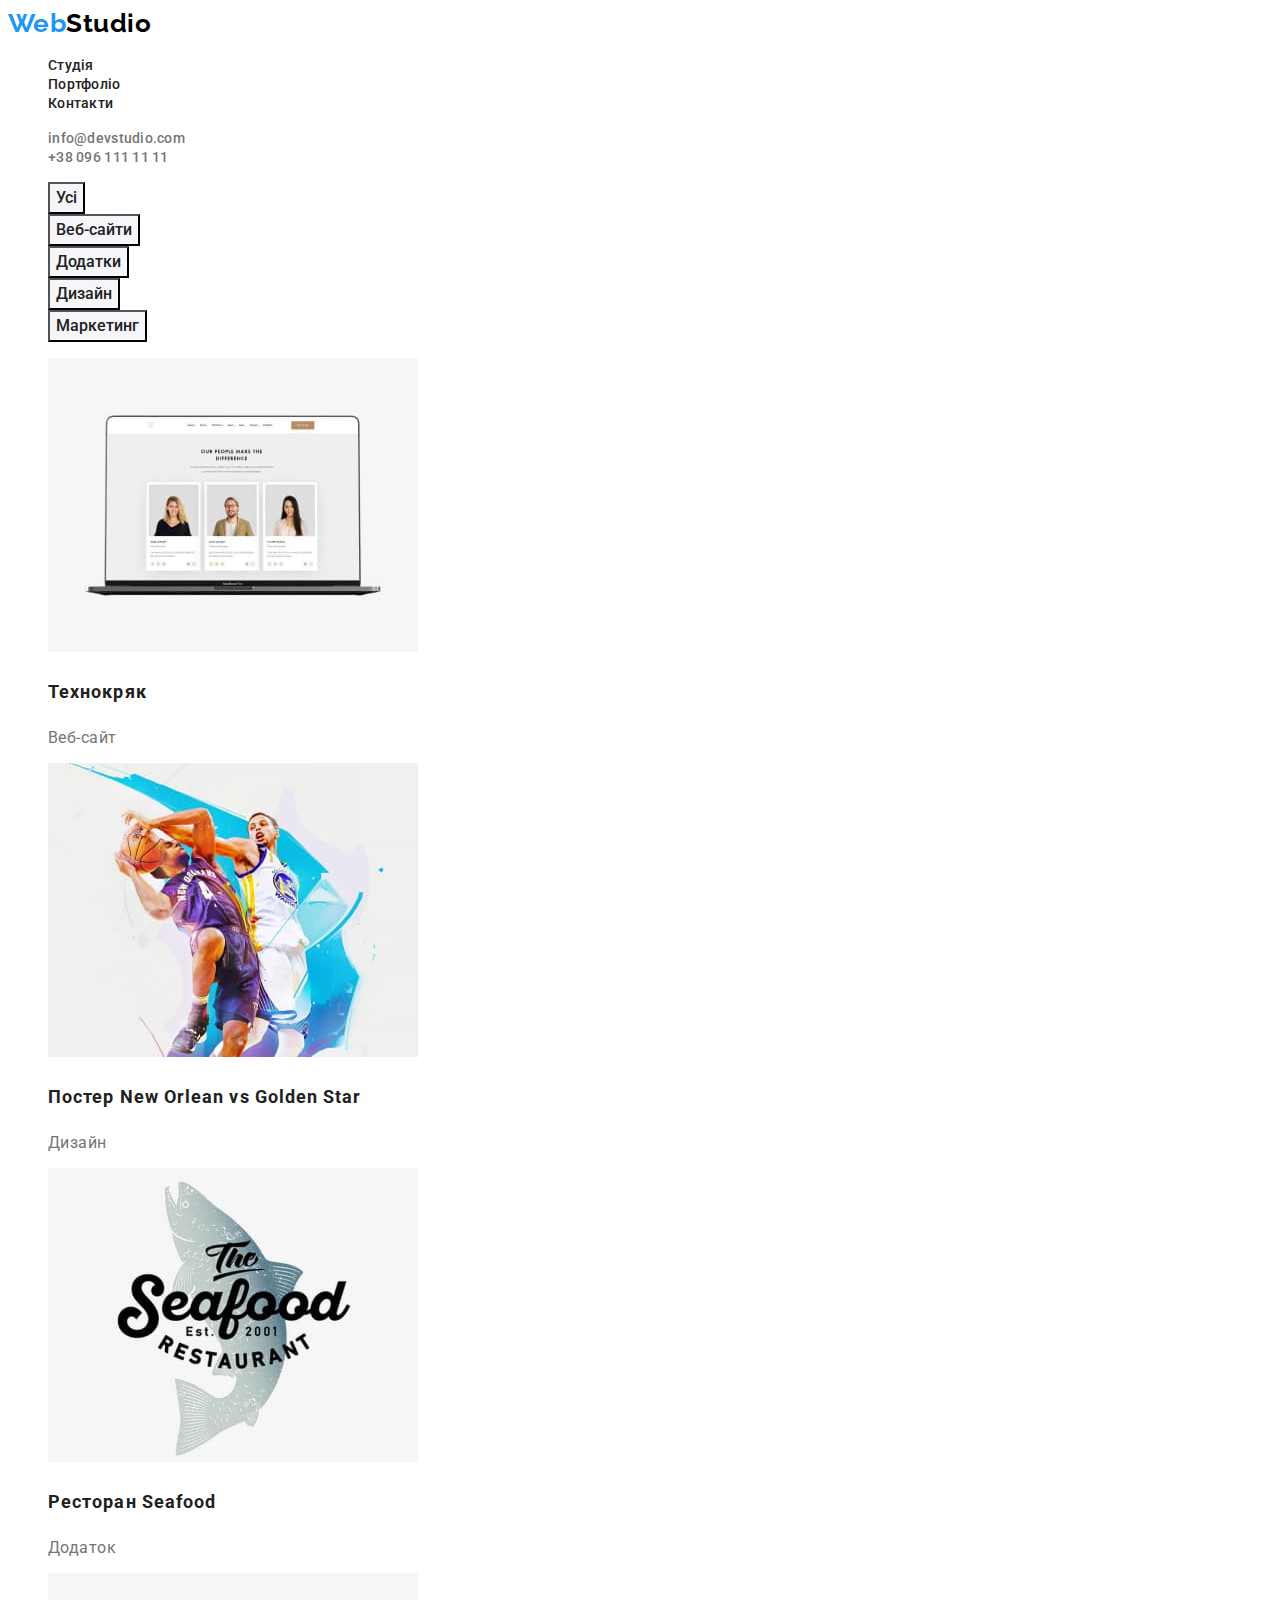
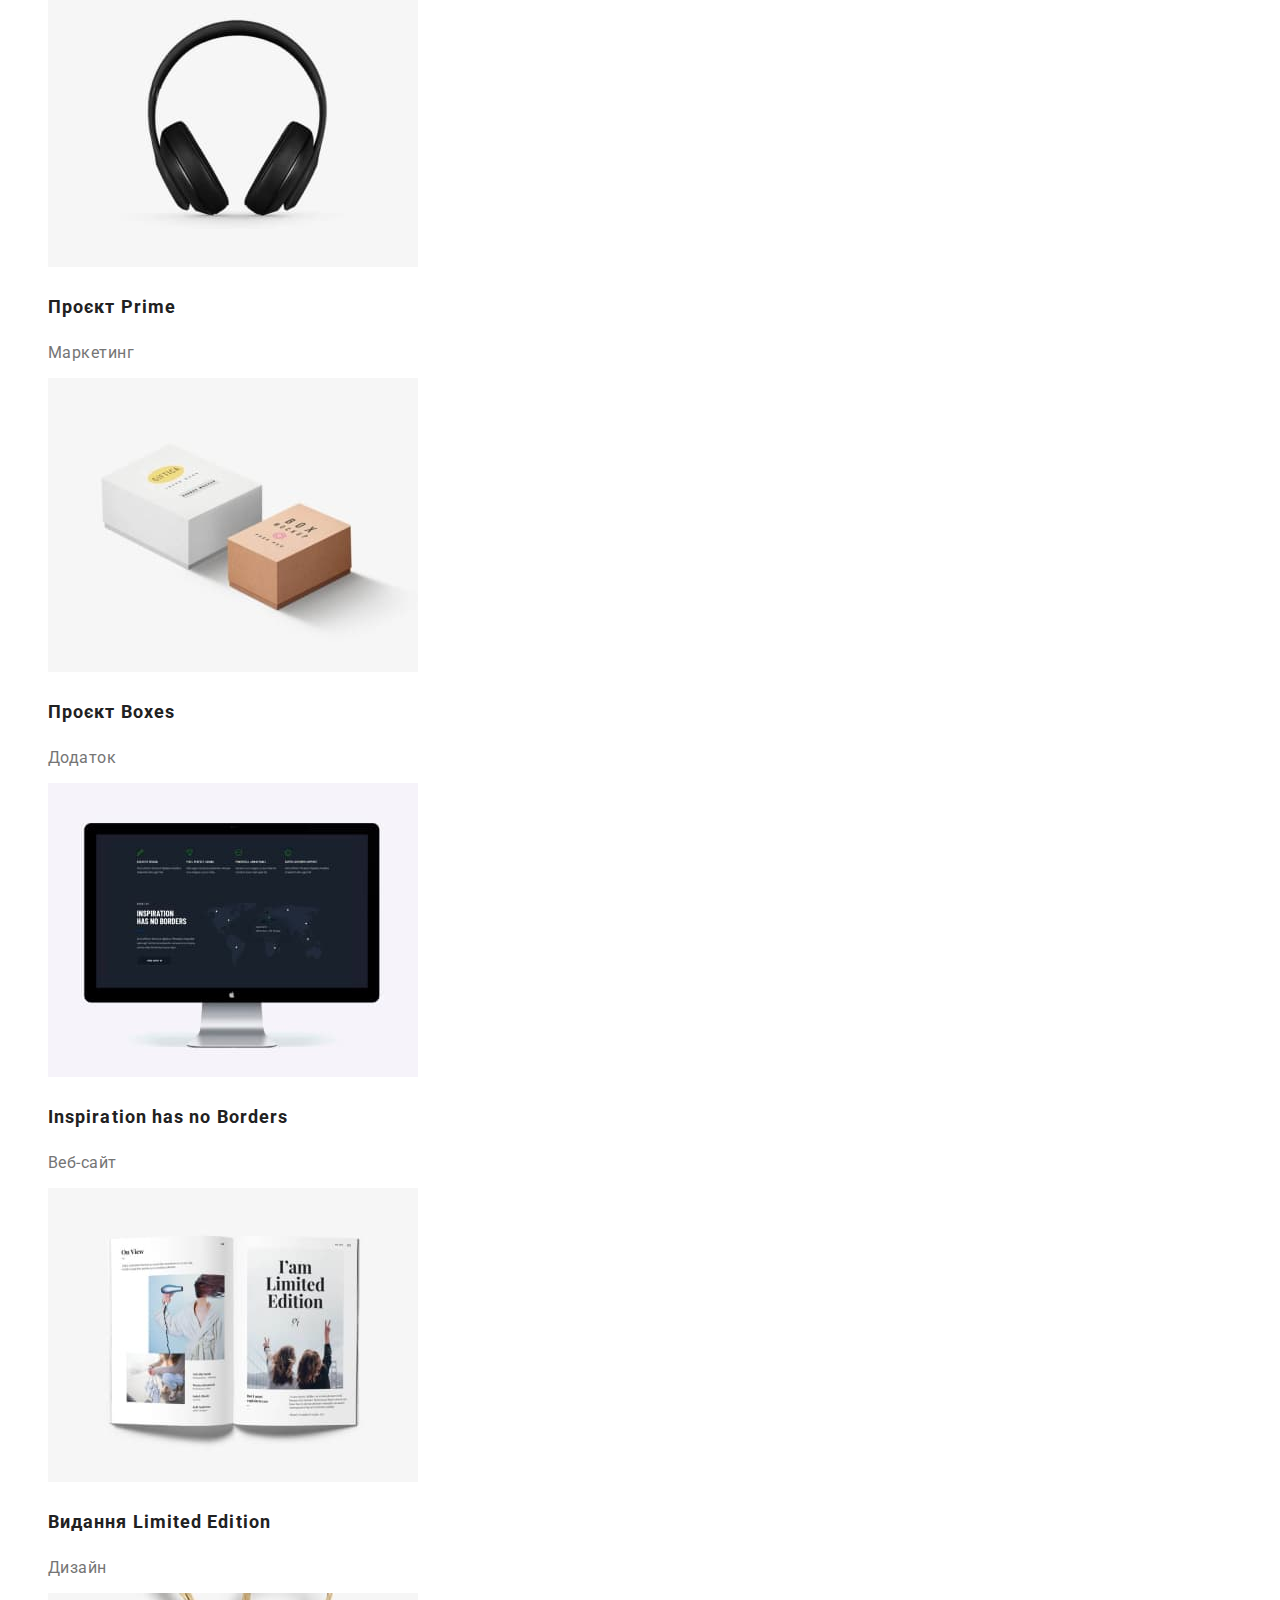
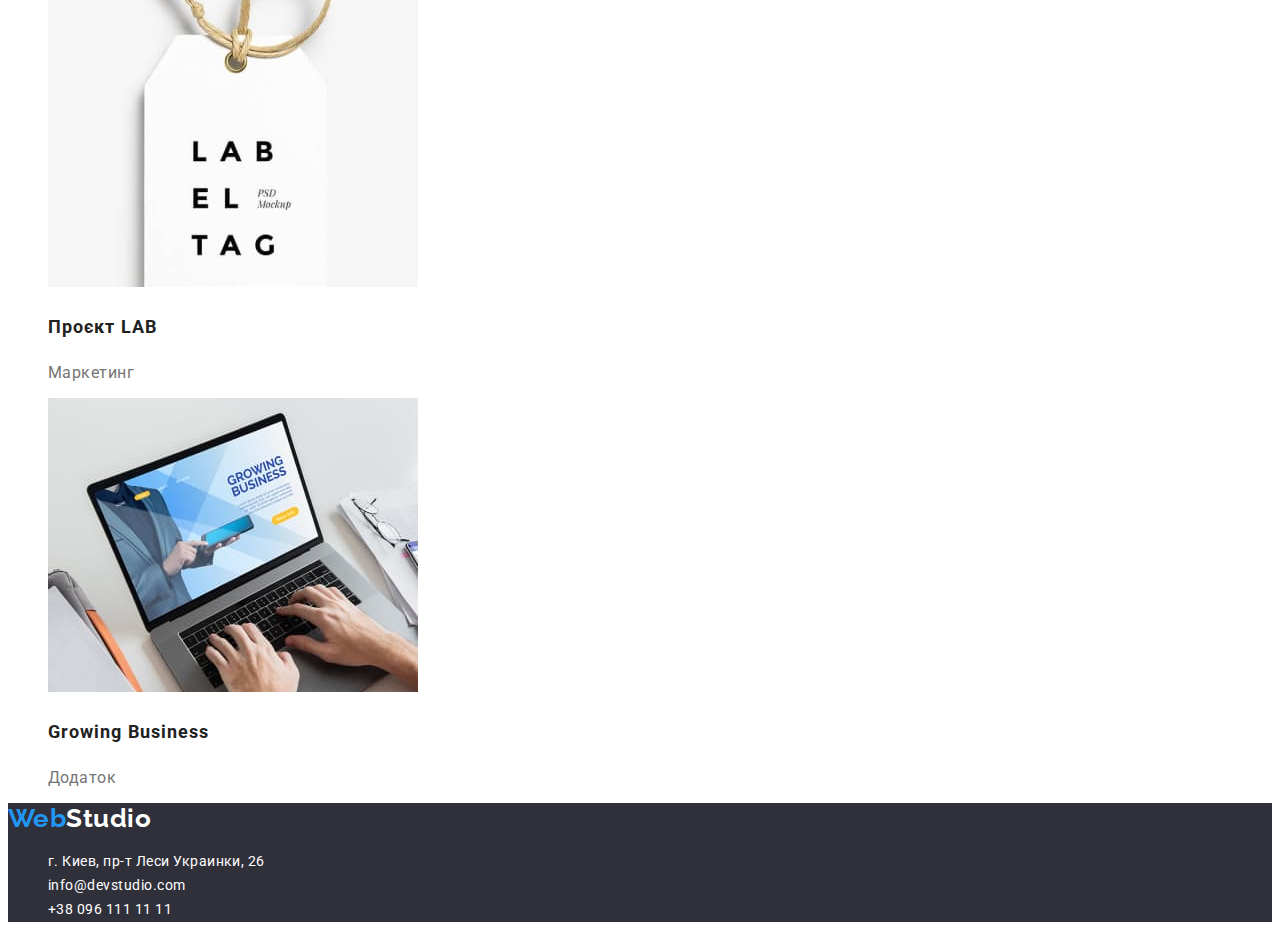
==== commit 557f98f2: "допрацьована робота" ====
--- a/portfolio.html
+++ b/portfolio.html
@@ -24,7 +24,7 @@
         <li><a href="mailto:info@devstudio.com" class="link">info@devstudio.com</a></li>
         <li><a href="tel:+380961111111" class="link">+38 096 111 11 11</a></li>
     </ul>
-    </header> 
+    </header>  
 <main>
   <section class="portf">
       <ul>
--- a/css/styles.css
+++ b/css/styles.css
@@ -10,10 +10,15 @@
 --title-text-color: #212121;
 --accent-color: #2196F3;
 --primary-white-color:hsl(250, 37%, 97%); 
+--background:#FFFFFF;
+--black:#000000;
+--color-text: #2F303A;
+--primary-color:#F5F4FA;
+--button-color:#188CE8;
 }
 
 body {
-background-color: #F5F5F5 ; 
+background-color:var(--background) ; 
 color:var(--primary-text-color) ;
 font-family: Roboto, sans-serif;
 letter-spacing: 0.03em;
@@ -24,7 +29,7 @@
     color: var(--accent-color);
 }
 .accent-studio{
-    color: #000000; 
+    color: var(--black); 
 }
 .accent, .accent-studio{
 font-family: Raleway;
@@ -32,6 +37,9 @@
 font-size: 26px;
 line-height: 1.19;
 }
+.footer .accent-studio{
+    color: var(--background);
+}
 
 ul {
     list-style: none;
@@ -39,7 +47,7 @@
 }
 /* site-nav */
 .header{
-    background-color: #FFFFFF;
+    background-color:var(--background);
 }
 .site-nav .link {
 color: var(--title-text-color);
@@ -68,10 +76,10 @@
 }
 /* hero ( виділила фон, щоб було видно текст */
 .hero, .footer{
-    background-color:#2F303A ;
+    background-color:var(--color-text) ;
 }
 .hero .hero-title{
-    color: #FFFFFF;
+    color: var(--background);
 font-weight: 900;
 font-size: 44px;
 line-height: 1.36;
@@ -81,7 +89,7 @@
 }
 
 /* section */
-.section-title{
+.section-title,.section-title-h{
 color: var(--title-text-color);
 font-weight: 700;
 font-size: 36px;
@@ -89,7 +97,31 @@
 text-align: center;
 letter-spacing: 0.03em;
 }
-
+.section-title-h{
+        position: absolute;
+        white-space: nowrap;
+        width: 1px;
+        height: 1px;
+        overflow: hidden;
+        border: 0;
+        padding: 0;
+        clip: rect(0 0 0 0);
+        clip-path: inset(50%);
+        margin: -1px;
+    }
+.title{
+    color: var(--title-text-color);
+font-style: normal;
+font-weight: 700;
+font-size: 14px;
+line-height: 1.14;
+}
+.title-p{
+font-style: normal;
+font-weight: 400;
+font-size: 14px;
+line-height: 1.71;
+}
 /* features */
 .features .title{
     color: var(--title-text-color);
@@ -102,7 +134,7 @@
 
  /*команда */
  .section-team{
-background-color: #F5F4FA;
+background-color: var(--primary-color);
  }
  .name{
      color: var(--title-text-color);
@@ -110,19 +142,24 @@
 font-size: 16px;
 line-height: 1.19;
  }
+ .team{
+     background-color: var(--background);
+ }
  /* address */
  .address .maps{
-     color: #FFFFFF;
+     color:var(--background);
 font-weight: 400;
 font-size: 14px;
 line-height: 1.71;
+font-style: normal;
  }
  .address .link{
-     color: rgba(255, 255, 255, 0.6);
+     color: var(--background);
 font-weight: 400;
 font-size: 14px;
 line-height: 1.71;
 text-decoration: none;
+font-style: normal;
  }
 .address .link:hover,
 .address .link:focus{
@@ -133,6 +170,7 @@
 .button {
     color: var(--title-text-color);
     background-color: var(--primary-white-color);
+    font-family: Roboto;
 }
 .button.primary{
     background-color: var(--accent-color);
@@ -145,10 +183,12 @@
 align-items: center;
 text-align: center;
 letter-spacing: 0.06em;
+font-family: Roboto;
 }
 .button.primary:hover,
 .button.primary:focus{
-    background-color: #188CE8;
+    background-color:var(--button-color);
+    
 }
 /* кнопки портфоліо */
 .button.secondary{
@@ -163,6 +203,12 @@
 .button.secondary:hover,
 .button.secondary:focus{
     background-color: var(--accent-color);
+    font-family: 'Roboto';
+font-style: normal;
+font-weight: 500;
+font-size: 16px;
+line-height: 1.62;
+color:var(--background);
 }
 /* портфолио */
 .portfolio {
